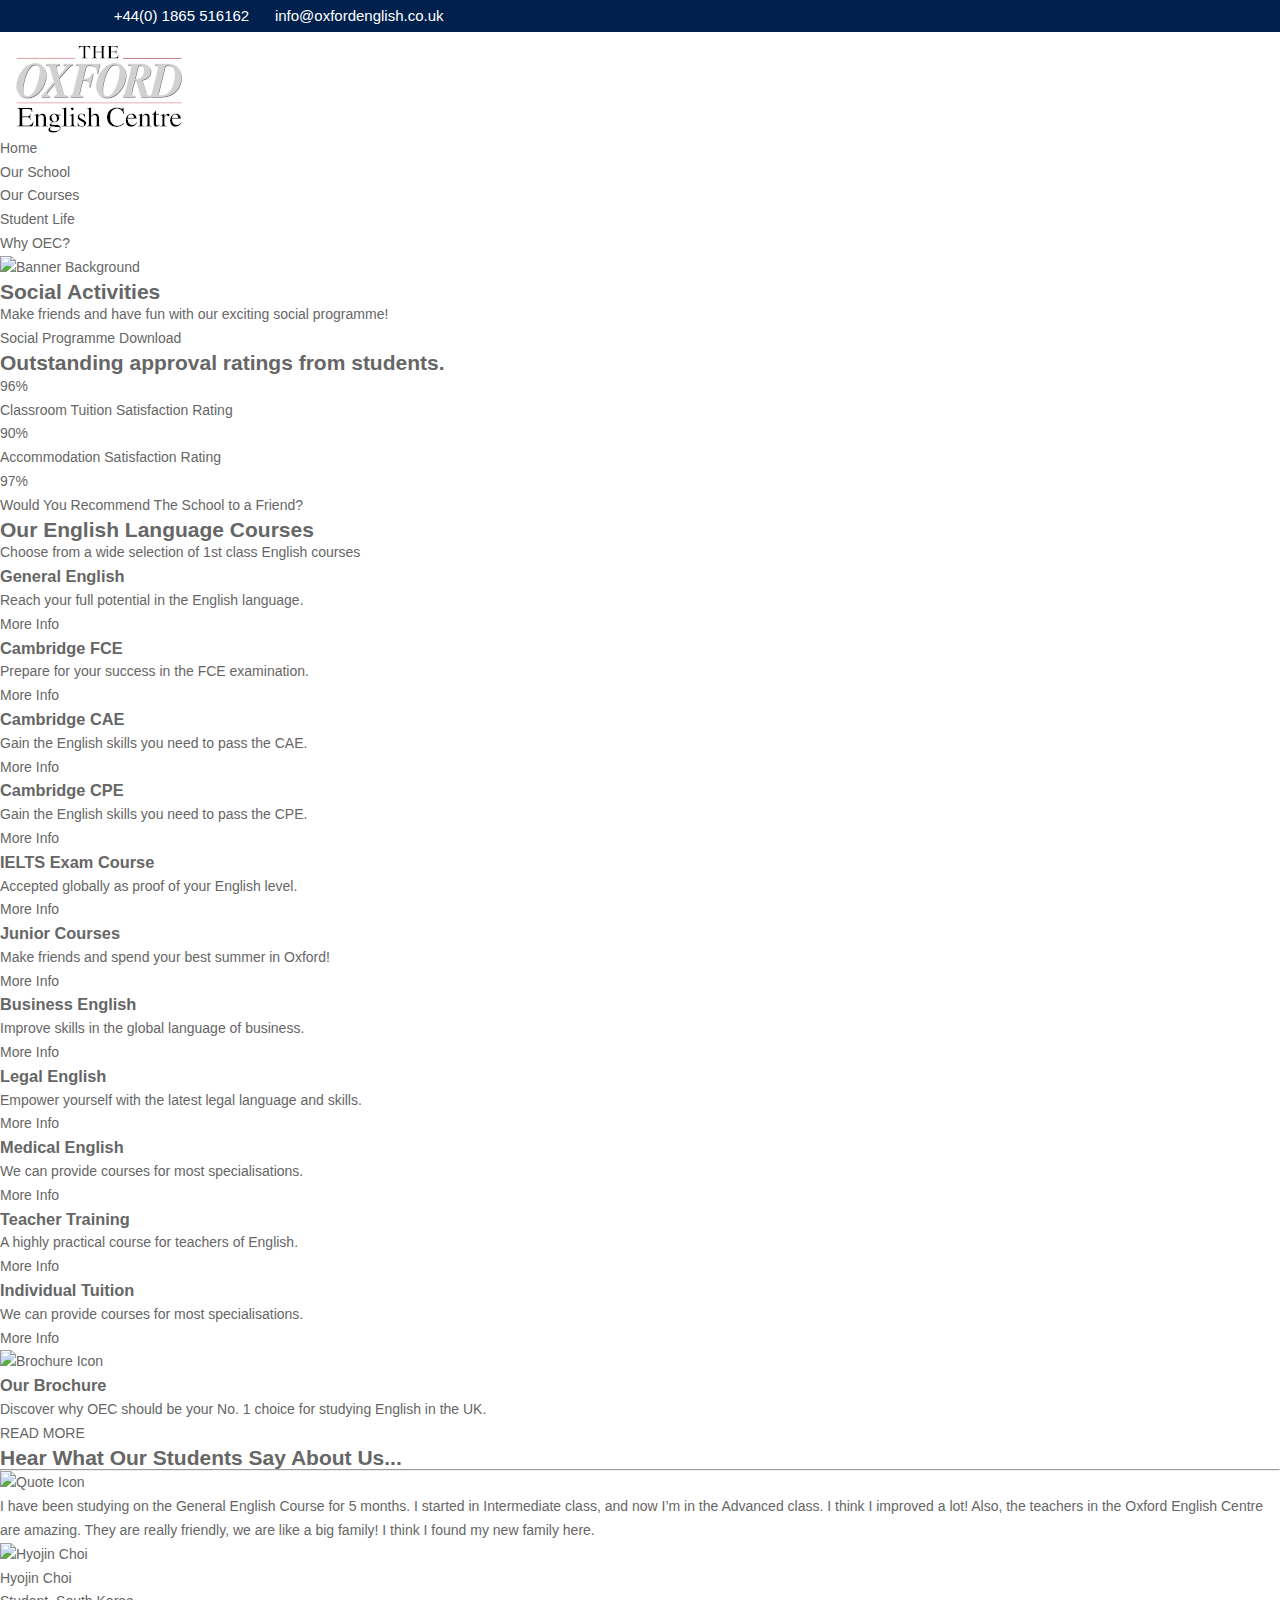
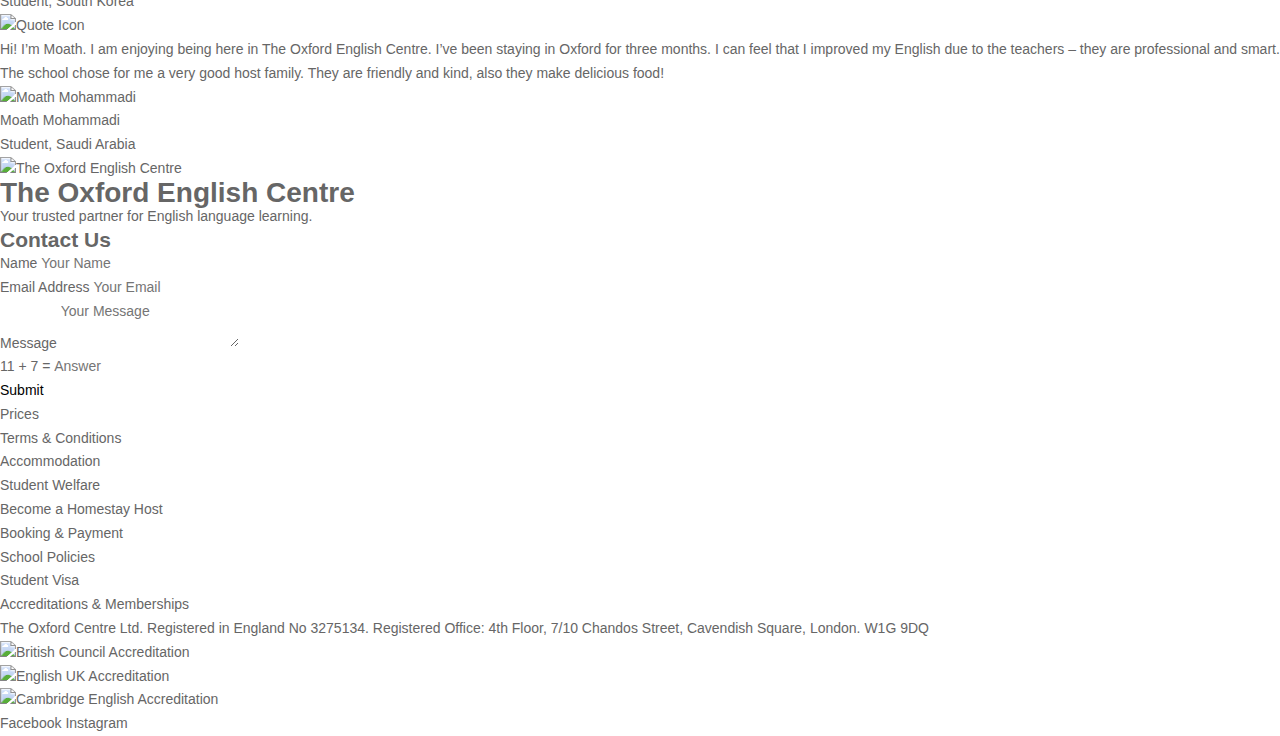
==== index.html @ 5d831d05 "first commit" ====
<!DOCTYPE html>
<html lang="en">

<head>
    <meta charset="UTF-8">
    <meta name="viewport" content="width=device-width, initial-scale=1.0">
    <title>Index</title>
    <link rel="stylesheet" href="./css/font/font.css">
    <link rel="stylesheet" href="./css/common.css">

</head>

<body>
    <header class="header">
        <!-- Top bar -->
        <div class="header__top-bar">
            <div class="wrp">
                <div class="header__contact">
                    <a class="header__contact-phone"><span>+44(0) 1865 516162</span></a>
                    <a class="header__contact-email"><span>info@oxfordenglish.co.uk</span></a>
                </div>
                <div class="header__social">
                    <a href="#" class="header__social-link header__social-link--facebook"></a>
                    <a href="#" class="header__social-link header__social-link--instagram"></a>
                </div>
            </div>
        </div>

        <!-- Logo -->
        <div class="header__logo">
            <a href="#" class="header__logo-link">
                <img src="./asset/logo.png" alt="The Oxford English Centre" class="header__logo-image">
            </a>
        </div>

        <!-- Navigation -->
        <nav class="header__nav">
            <ul class="header__nav-list">
                <li class="header__nav-item"><a href="#" class="header__nav-link">Home</a></li>
                <li class="header__nav-item header__nav-item--dropdown">
                    <a href="#" class="header__nav-link">Our School</a>
                </li>
                <li class="header__nav-item header__nav-item--dropdown">
                    <a href="#" class="header__nav-link">Our Courses</a>
                </li>
                <li class="header__nav-item header__nav-item--dropdown">
                    <a href="#" class="header__nav-link header__nav-link--highlight">Student Life</a>
                </li>
                <li class="header__nav-item header__nav-item--dropdown">
                    <a href="#" class="header__nav-link">Why OEC?</a>
                </li>
                <li class="header__nav-item">
                    <a href="#" class="header__nav-link header__nav-link--search">
                        <span class="header__nav-icon-search"></span>
                    </a>
                </li>
            </ul>
        </nav>
    </header>
    <!--Banner-->
    <section class="banner">
        <!-- Hình nền -->
        <div class="banner__background">
            <img src="background-image.jpg" alt="Banner Background" class="banner__image">
        </div>

        <!-- Nội dung chính -->
        <div class="banner__content">
            <h2 class="banner__title">Social Activities</h2>
            <p class="banner__description">
                Make friends and have fun with our exciting social programme!
            </p>
        </div>

        <!-- Menu bên phải -->
        <div class="banner__menu">
            <a href="#" class="banner__menu-item">Social Programme</a>
            <a href="#" class="banner__menu-item">Download</a>
        </div>
    </section>
    <!--HomePage Rating-->
    <section class="homepage-ratings">
        <!-- Tiêu đề chính -->
        <h2 class="homepage-ratings__title">Outstanding approval ratings from students.</h2>

        <!-- Danh sách các vòng tròn đánh giá -->
        <div class="homepage-ratings__list">
            <!-- Mục đánh giá đầu tiên -->
            <div class="homepage-ratings__item">
                <div class="homepage-ratings__circle homepage-ratings__circle--blue">
                    <span class="homepage-ratings__percentage">96%</span>
                </div>
                <p class="homepage-ratings__label">Classroom Tuition Satisfaction Rating</p>
            </div>

            <!-- Mục đánh giá thứ hai -->
            <div class="homepage-ratings__item">
                <div class="homepage-ratings__circle homepage-ratings__circle--green">
                    <span class="homepage-ratings__percentage">90%</span>
                </div>
                <p class="homepage-ratings__label">Accommodation Satisfaction Rating</p>
            </div>

            <!-- Mục đánh giá thứ ba -->
            <div class="homepage-ratings__item">
                <div class="homepage-ratings__circle homepage-ratings__circle--yellow">
                    <span class="homepage-ratings__percentage">97%</span>
                </div>
                <p class="homepage-ratings__label">Would You Recommend The School to a Friend?</p>
            </div>
        </div>
    </section>
    <!--HomePage course-->
    <section class="homepage-courses">
        <h2 class="homepage-courses__title">Our English Language Courses</h2>
        <p class="homepage-courses__subtitle">
            Choose from a wide selection of 1st class English courses
        </p>

        <div class="homepage-courses__container">
            <!-- Course Item 1 -->
            <div class="homepage-courses__item">
                <h3 class="homepage-courses__item-title">General English</h3>
                <p class="homepage-courses__item-description">
                    Reach your full potential in the English language.
                </p>
                <a href="#" class="homepage-courses__item-button">More Info</a>
            </div>

            <!-- Course Item 2 -->
            <div class="homepage-courses__item">
                <h3 class="homepage-courses__item-title">Cambridge FCE</h3>
                <p class="homepage-courses__item-description">
                    Prepare for your success in the FCE examination.
                </p>
                <a href="#" class="homepage-courses__item-button">More Info</a>
            </div>

            <!-- Course Item 3 -->
            <div class="homepage-courses__item">
                <h3 class="homepage-courses__item-title">Cambridge CAE</h3>
                <p class="homepage-courses__item-description">
                    Gain the English skills you need to pass the CAE.
                </p>
                <a href="#" class="homepage-courses__item-button">More Info</a>
            </div>

            <!-- Course Item 4 -->
            <div class="homepage-courses__item">
                <h3 class="homepage-courses__item-title">Cambridge CPE</h3>
                <p class="homepage-courses__item-description">
                    Gain the English skills you need to pass the CPE.
                </p>
                <a href="#" class="homepage-courses__item-button">More Info</a>
            </div>

            <!-- Course Item 5 -->
            <div class="homepage-courses__item">
                <h3 class="homepage-courses__item-title">IELTS Exam Course</h3>
                <p class="homepage-courses__item-description">
                    Accepted globally as proof of your English level.
                </p>
                <a href="#" class="homepage-courses__item-button">More Info</a>
            </div>

            <!-- Course Item 6 -->
            <div class="homepage-courses__item">
                <h3 class="homepage-courses__item-title">Junior Courses</h3>
                <p class="homepage-courses__item-description">
                    Make friends and spend your best summer in Oxford!
                </p>
                <a href="#" class="homepage-courses__item-button">More Info</a>
            </div>

            <!-- Course Item 7 -->
            <div class="homepage-courses__item">
                <h3 class="homepage-courses__item-title">Business English</h3>
                <p class="homepage-courses__item-description">
                    Improve skills in the global language of business.
                </p>
                <a href="#" class="homepage-courses__item-button">More Info</a>
            </div>

            <!-- Course Item 8 -->
            <div class="homepage-courses__item">
                <h3 class="homepage-courses__item-title">Legal English</h3>
                <p class="homepage-courses__item-description">
                    Empower yourself with the latest legal language and skills.
                </p>
                <a href="#" class="homepage-courses__item-button">More Info</a>
            </div>

            <!-- Course Item 9 -->
            <div class="homepage-courses__item">
                <h3 class="homepage-courses__item-title">Medical English</h3>
                <p class="homepage-courses__item-description">
                    We can provide courses for most specialisations.
                </p>
                <a href="#" class="homepage-courses__item-button">More Info</a>
            </div>

            <!-- Course Item 10 -->
            <div class="homepage-courses__item">
                <h3 class="homepage-courses__item-title">Teacher Training</h3>
                <p class="homepage-courses__item-description">
                    A highly practical course for teachers of English.
                </p>
                <a href="#" class="homepage-courses__item-button">More Info</a>
            </div>

            <!-- Course Item 11 -->
            <div class="homepage-courses__item">
                <h3 class="homepage-courses__item-title">Individual Tuition</h3>
                <p class="homepage-courses__item-description">
                    We can provide courses for most specialisations.
                </p>
                <a href="#" class="homepage-courses__item-button">More Info</a>
            </div>
        </div>
        <!-- Phần Brochure bên dưới -->
        <div class="homepage-courses__brochure">
            <div class="homepage-courses__brochure-icon">
                <img src="brochure-icon.png" alt="Brochure Icon" class="homepage-courses__brochure-image">
            </div>
            <h3 class="homepage-courses__brochure-title">Our Brochure</h3>
            <p class="homepage-courses__brochure-description">
                Discover why OEC should be your No. 1 choice for studying English in the UK.
            </p>
            <a href="#" class="homepage-courses__brochure-button">READ MORE</a>
        </div>
    </section>
    <!--Testimonials-->
    <section class="homepage-testimonials">
        <h2 class="homepage-testimonials__title">Hear What Our Students Say About Us...</h2>
        <hr class="homepage-testimonials__divider">

        <div class="homepage-testimonials__container">
            <!-- Testimonial 1 -->
            <div class="homepage-testimonials__item">
                <div class="homepage-testimonials__icon">
                    <img src="quote-icon.png" alt="Quote Icon" class="homepage-testimonials__quote">
                </div>
                <p class="homepage-testimonials__text">
                    I have been studying on the General English Course for 5 months. I started in Intermediate class, and now I’m in the Advanced class. I think I improved a lot! Also, the teachers in the Oxford English Centre are amazing. They are really friendly, we are
                    like a big family! I think I found my new family here.
                </p>
                <div class="homepage-testimonials__author">
                    <img src="student1.jpg" alt="Hyojin Choi" class="homepage-testimonials__author-image">
                    <div class="homepage-testimonials__author-info">
                        <p class="homepage-testimonials__author-name">Hyojin Choi</p>
                        <p class="homepage-testimonials__author-detail">Student, South Korea</p>
                    </div>
                </div>
            </div>

            <!-- Testimonial 2 -->
            <div class="homepage-testimonials__item">
                <div class="homepage-testimonials__icon">
                    <img src="quote-icon.png" alt="Quote Icon" class="homepage-testimonials__quote">
                </div>
                <p class="homepage-testimonials__text">
                    Hi! I’m Moath. I am enjoying being here in The Oxford English Centre. I’ve been staying in Oxford for three months. I can feel that I improved my English due to the teachers – they are professional and smart. The school chose for me a very good host family.
                    They are friendly and kind, also they make delicious food!
                </p>
                <div class="homepage-testimonials__author">
                    <img src="student2.jpg" alt="Moath Mohammadi" class="homepage-testimonials__author-image">
                    <div class="homepage-testimonials__author-info">
                        <p class="homepage-testimonials__author-name">Moath Mohammadi</p>
                        <p class="homepage-testimonials__author-detail">Student, Saudi Arabia</p>
                    </div>
                </div>
            </div>
        </div>
    </section>
    <!--Introduction-->
    <section class="homepage-introduction">
        <div class="homepage-introduction__image">
            <img src="oxford-centre.jpg" alt="The Oxford English Centre" class="homepage-introduction__image-src">
        </div>
        <div class="homepage-introduction__content">
            <h1 class="homepage-introduction__title">The Oxford English Centre</h1>
            <p class="homepage-introduction__subtitle">Your trusted partner for English language learning.</p>
        </div>
    </section>
    <!--Contact US-->
    <section class="contact-form">
        <h2 class="contact-form__title">Contact Us</h2>
        <form action="#" method="POST" class="contact-form__form">
            <div class="contact-form__group">
                <label for="name" class="contact-form__label">Name</label>
                <input type="text" id="name" name="name" class="contact-form__input" placeholder="Your Name" required>
            </div>
            <div class="contact-form__group">
                <label for="email" class="contact-form__label">Email Address</label>
                <input type="email" id="email" name="email" class="contact-form__input" placeholder="Your Email" required>
            </div>
            <div class="contact-form__group">
                <label for="message" class="contact-form__label">Message</label>
                <textarea id="message" name="message" class="contact-form__textarea" placeholder="Your Message" required></textarea>
            </div>
            <div class="contact-form__group contact-form__group--captcha">
                <label for="captcha" class="contact-form__label">11 + 7 =</label>
                <input type="text" id="captcha" name="captcha" class="contact-form__input" placeholder="Answer" required>
            </div>
            <button type="submit" class="contact-form__button">Submit</button>
        </form>
    </section>
    <!--Footer-->
    <footer class="footer">
        <!-- Phần liên kết -->
        <div class="footer__links">
            <ul class="footer__links-list">
                <li class="footer__links-item"><a href="#" class="footer__links-link">Prices</a></li>
                <li class="footer__links-item"><a href="#" class="footer__links-link">Terms & Conditions</a></li>
                <li class="footer__links-item"><a href="#" class="footer__links-link">Accommodation</a></li>
                <li class="footer__links-item"><a href="#" class="footer__links-link">Student Welfare</a></li>
                <li class="footer__links-item"><a href="#" class="footer__links-link">Become a Homestay Host</a></li>
                <li class="footer__links-item"><a href="#" class="footer__links-link">Booking & Payment</a></li>
                <li class="footer__links-item"><a href="#" class="footer__links-link">School Policies</a></li>
                <li class="footer__links-item"><a href="#" class="footer__links-link">Student Visa</a></li>
                <li class="footer__links-item"><a href="#" class="footer__links-link">Accreditations & Memberships</a></li>
            </ul>
        </div>

        <!-- Phần thông tin -->
        <div class="footer__info">
            <p class="footer__info-text">
                The Oxford Centre Ltd. Registered in England No 3275134. Registered Office: 4th Floor, 7/10 Chandos Street, Cavendish Square, London. W1G 9DQ
            </p>
        </div>

        <!-- Phần chứng nhận -->
        <div class="footer__certifications">
            <img src="british-council-logo.png" alt="British Council Accreditation" class="footer__certifications-logo">
            <img src="english-uk-logo.png" alt="English UK Accreditation" class="footer__certifications-logo">
            <img src="cambridge-logo.png" alt="Cambridge English Accreditation" class="footer__certifications-logo">
        </div>

        <!-- Phần mạng xã hội -->
        <div class="footer__social">
            <a href="#" class="footer__social-link footer__social-link--facebook">Facebook</a>
            <a href="#" class="footer__social-link footer__social-link--instagram">Instagram</a>
        </div>
    </footer>

</body>

</html>
---- css/font/font.css ----
@font-face {
  font-family: 'OpenSans';
  src: url('/Css/Font/OpenSans-Regular.woff2') format('woff2'),
       url('/Css/Font/OpenSans-Regular.woff') format('woff');
  font-weight: 400; /* Regular */
  font-style: normal;
  font-display: swap;
}

@font-face {
  font-family: 'OpenSans';
  src: url('/Css/Font/OpenSans-Medium.woff2') format('woff2'),
       url('/Css/Font/OpenSans-Medium.woff') format('woff');
  font-weight: 500; /* Medium */
  font-style: normal;
  font-display: swap;
}


@font-face {
  font-family: 'OpenSans';
  src: url('/Css/Font/OpenSans-SemiBold.woff2') format('woff2'),
       url('/Css/Font/OpenSans-SemiBold.woff') format('woff');
  font-weight: 600; /* SemiBold */
  font-style: normal;
  font-display: swap;
}

@font-face {
  font-family: 'OpenSans';
  src: url('/Css/Font/OpenSans-Bold.woff2') format('woff2'),
   url('/Css/Font/OpenSans-Bold.woff') format('woff');
  font-weight: 700;
  font-style: normal;
  font-display: swap;
}


@font-face {
  font-family: 'ETmodules';
  src: url('/Css/Font/modules.woff2') format('woff2'),
   url('/Css/Font/modules.woff') format('woff');
  font-weight: 400;
  font-style: normal;
  font-display: swap;
}
---- css/common.css ----
/* Reset CSS */
*,
*::before,
*::after {
  margin: 0;
  padding: 0;
  box-sizing: border-box;
}

/* Reset cho danh sách và các phần tử HTML thường gặp */
ul, ol {
  list-style: none;
}

img, video {
  max-width: 100%;
  height: auto;
  display: block;
}

a {
  text-decoration: none;
  color: inherit;
}

button, input, textarea {
  font: inherit;
  border: none;
  background: none;
  outline: none;
}

table {
  border-collapse: collapse;
  border-spacing: 0;
}

html {
  scroll-behavior: smooth; /* Cuộn mượt */
  -webkit-text-size-adjust: 100%; /* Ngăn iOS thay đổi kích thước font */
}

/* Thiết lập font mặc định */
body {
  font-family: 'OpenSans', Arial, sans-serif; /* Font mặc định */
  font-size: 14px;
  color: #666;
  background-color: #fff;
  line-height: 1.7em;
  font-weight: 500;
}

.wrp {
  max-width: 1080px;
  width: 100%;
  margin: 0 auto
}

/*  HEADER  */
.header__top-bar {
  background: #00214d;
  padding: 4px 0;
}

.header__top-bar .wrp{
  display: flex;
  align-items: center;
  gap: 10px;
}

.header__contact, .header__social {
  display: flex;
  gap: 10px;
  align-items: center;
}
.header__top-bar a{
  font-size: 15px; color: #fff;
  
}
.header__contact-phone span:before,
.header__contact-email span::before,
.header__social-link:before {
  font-family: ETmodules !important;
  speak: none;
  font-style: normal;
  font-weight: 400;
  -webkit-font-feature-settings: normal;
  font-feature-settings: normal;
  font-variant: normal;
  text-transform: none;
  line-height: 1;
  -webkit-font-smoothing: antialiased;
  -moz-osx-font-smoothing: grayscale;
  text-shadow: 0 0;
}

.header__contact-phone span:before {
  content: "\e090";
  position: relative;
  top: 2px;
  margin-right: 2px;
}

.header__contact-email span::before {
  content: "\e076";
  margin-right: 4px;
}

.header__social-link--facebook:before {
  content: "\e093";
}
.header__social-link--instagram:before {
  content: "\e09a";
}
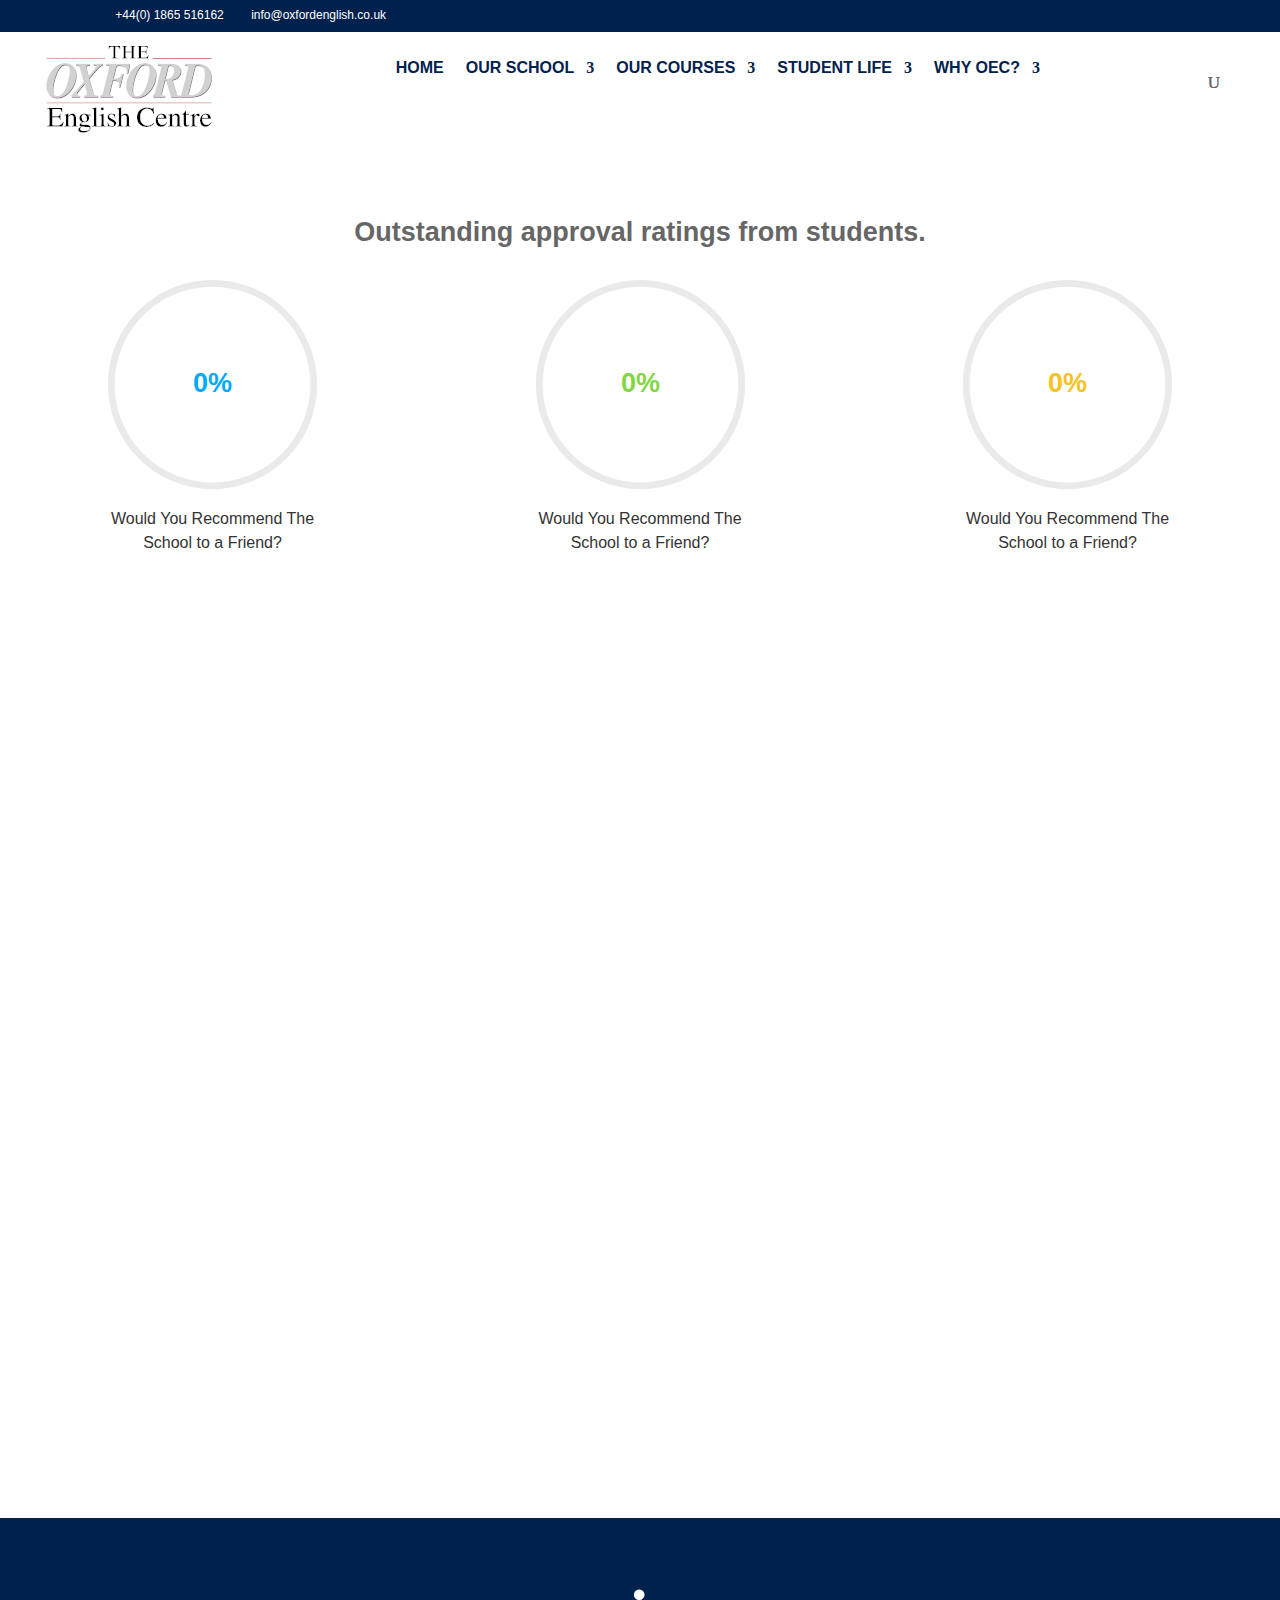
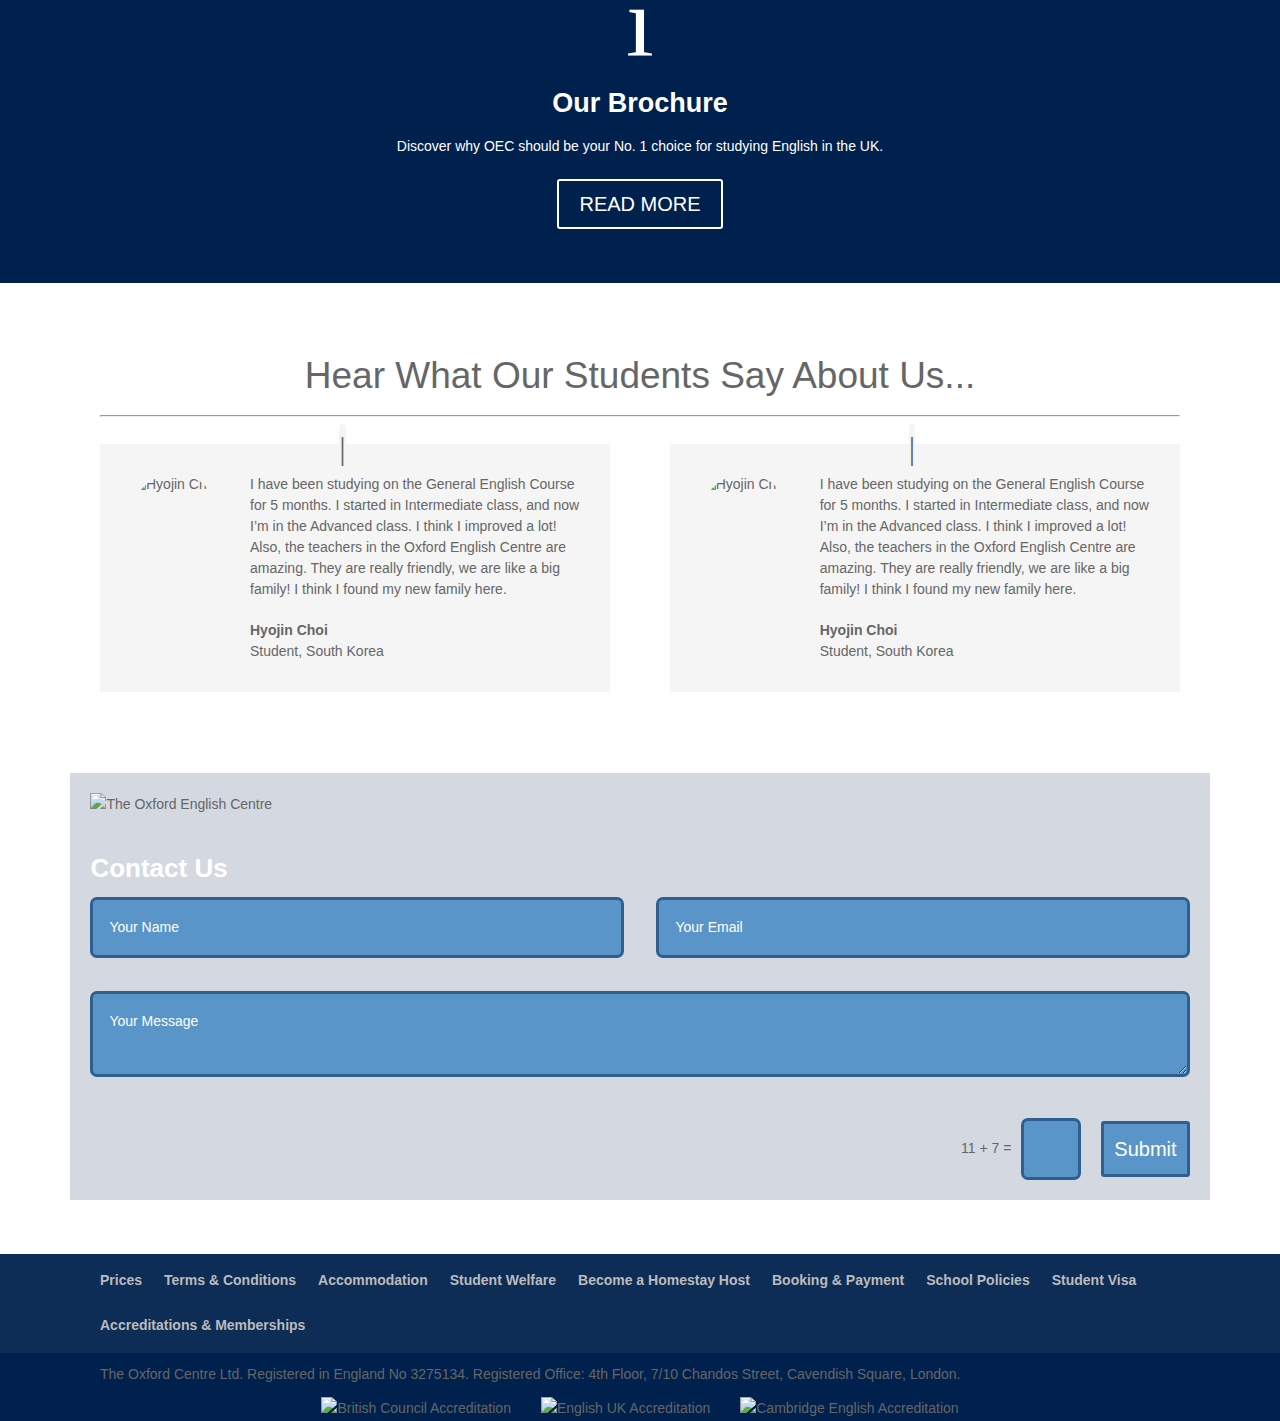
==== commit 0e412d13: "Update: -còn response các trang khác (trừ trang home), - kiểm tra các hiệu ứng button, hiệu ứng trên" ====
--- a/index.html
+++ b/index.html
@@ -1,348 +1,800 @@
 <!DOCTYPE html>
 <html lang="en">
 
-<head>
-    <meta charset="UTF-8">
-    <meta name="viewport" content="width=device-width, initial-scale=1.0">
-    <title>Index</title>
-    <link rel="stylesheet" href="./css/font/font.css">
-    <link rel="stylesheet" href="./css/common.css">
-
-</head>
-
-<body>
-    <header class="header">
-        <!-- Top bar -->
-        <div class="header__top-bar">
+    <head>
+        <meta charset="UTF-8">
+        <meta name="viewport" content="width=device-width, initial-scale=1.0">
+        <title>Index</title>
+        <link rel="stylesheet" href="./css/font/font.css">
+        <link rel="stylesheet" href="./css/common.css">
+        <link rel="stylesheet" href="./css/home.css">
+        <link rel="stylesheet" href="./js/Owl-Carousel/owl.Carousel.min.css">
+    </head>
+
+    <body>
+        <header class="header">
+            <!-- Top bar -->
+            <div class="header__top-bar">
+                <div class="wrp">
+                    <div class="header__contact">
+                        <a class="header__contact-phone">
+                            <span></span>
+                            <span>
+                                +44(0) 1865 516162
+                            </span>
+                        </a>
+                        <a class="header__contact-email">
+                            <span></span>
+                            <span>info@oxfordenglish.co.uk</span>
+                        </a>
+                    </div>
+                    <div class="header__social">
+                        <a href="#"
+                            class="header__social-link header__social-link--facebook"></a>
+                        <a href="#"
+                            class="header__social-link header__social-link--instagram"></a>
+                    </div>
+                </div>
+            </div>
+            <div class="header_bottom-bar">
+                <!-- Logo -->
+                <div class="header__logo">
+                    <a href="#" class="header__logo-link">
+                        <img src="./asset/logo.png"
+                            alt="The Oxford English Centre"
+                            class="header__logo-image">
+                    </a>
+                </div>
+
+                <!-- Navigation -->
+                <nav class="header__nav">
+                    <ul class="header__nav-list">
+                        <li class="header__nav-item">
+                            <a href="#" class="header__nav-link">
+                                Home
+                            </a>
+                        </li>
+                        <li class="header__nav-item header__nav-item--dropdown">
+                            <a href="#" class="header__nav-link">
+                                Our School
+                                <span></span>
+                            </a>
+                            <ul class="header__nav-sublist">
+                                <li class="header__nav-subitem">
+                                    <a href="#" class="header__nav-sublink">
+                                        Home
+                                    </a>
+                                </li>
+                                <li class="header__nav-subitem">
+                                    <a href="#" class="header__nav-sublink">
+                                        Home
+                                    </a>
+                                </li>
+                                <li class="header__nav-subitem">
+                                    <a href="#" class="header__nav-sublink">
+                                        Home
+                                    </a>
+                                </li>
+                                <li class="header__nav-subitem">
+                                    <a href="#" class="header__nav-sublink">
+                                        Home
+                                    </a>
+                                </li>
+                                <li class="header__nav-subitem">
+                                    <a href="#" class="header__nav-sublink">
+                                        Home
+                                    </a>
+                                </li>
+                            </ul>
+                        </li>
+                        <li
+                            class="header__nav-item header__nav-item--dropdown header__nav-item--full">
+                            <a href="#" class="header__nav-link">
+                                Our Courses
+                                <span></span>
+                            </a>
+                            <ul
+                                class="header__nav-sublist header__nav-sublist--full">
+                                <li class="header__nav-subitem">
+                                    <a href="#" class="header__nav-sublink">
+                                        Home
+                                    </a>
+                                </li>
+                                <li class="header__nav-subitem">
+                                    <a href="#" class="header__nav-sublink">
+                                        Home
+                                    </a>
+                                </li>
+                                <li class="header__nav-subitem">
+                                    <a href="#" class="header__nav-sublink">
+                                        Home
+                                    </a>
+                                </li>
+                                <li class="header__nav-subitem">
+                                    <a href="#" class="header__nav-sublink">
+                                        Home
+                                    </a>
+                                </li>
+                                <li class="header__nav-subitem">
+                                    <a href="#" class="header__nav-sublink">
+                                        Home
+                                    </a>
+                                </li>
+                            </ul>
+                        </li>
+                        <li class="header__nav-item header__nav-item--dropdown">
+                            <a href="#"
+                                class="header__nav-link header__nav-link--highlight">Student
+                                Life
+                                <span></span>
+                            </a>
+                            <ul class="header__nav-sublist">
+                                <li class="header__nav-subitem">
+                                    <a href="#" class="header__nav-sublink">
+                                        Home
+                                    </a>
+                                </li>
+                                <li class="header__nav-subitem">
+                                    <a href="#" class="header__nav-sublink">
+                                        Home
+                                    </a>
+                                </li>
+                                <li class="header__nav-subitem">
+                                    <a href="#" class="header__nav-sublink">
+                                        Home
+                                    </a>
+                                </li>
+                                <li class="header__nav-subitem">
+                                    <a href="#" class="header__nav-sublink">
+                                        Home
+                                    </a>
+                                </li>
+                                <li class="header__nav-subitem">
+                                    <a href="#" class="header__nav-sublink">
+                                        Home
+                                    </a>
+                                </li>
+                            </ul>
+                        </li>
+                        <li class="header__nav-item header__nav-item--dropdown">
+                            <a href="#" class="header__nav-link">
+                                Why OEC?
+                                <span></span>
+                            </a>
+                            <ul class="header__nav-sublist">
+                                <li class="header__nav-subitem">
+                                    <a href="#" class="header__nav-sublink">
+                                        Home
+                                    </a>
+                                </li>
+                                <li class="header__nav-subitem">
+                                    <a href="#" class="header__nav-sublink">
+                                        Home
+                                    </a>
+                                </li>
+                                <li class="header__nav-subitem">
+                                    <a href="#" class="header__nav-sublink">
+                                        Home
+                                    </a>
+                                </li>
+                                <li class="header__nav-subitem">
+                                    <a href="#" class="header__nav-sublink">
+                                        Home
+                                    </a>
+                                </li>
+                                <li class="header__nav-subitem">
+                                    <a href="#" class="header__nav-sublink">
+                                        Home
+                                    </a>
+                                </li>
+                            </ul>
+                        </li>
+
+                    </ul>
+                </nav>
+                <div class="header__nav-toggle">
+                    <div class="header__nav-search">
+                        <a href="#"
+                            class="header__nav-link--search">
+                            <span class="header__nav-icon-search"></span>
+                        </a>
+                    </div>
+                    <div class="header__nav-toggle--mobile"></div>
+                </div>
+            </div>
+        </header>
+        <!--Banner-->
+        <section class="banner">
+            <!-- Hình nền -->
+            <div class="owl-carousel banner__background-group">
+                <div class="banner__background">
+                    <img src="./asset/HOME-4-Pylon.jpg" alt="Banner Background"
+                        class="banner__image">
+                    <div class="banner__content">
+                        <h2 class="banner__title">Social Activities</h2>
+                        <p class="banner__description">
+                            Make friends and have fun with our exciting social
+                            programme!
+                        </p>
+                    </div>
+                </div>
+                <div class="banner__background">
+                    <img src="./asset/HOME-8.jpg" alt="Banner Background"
+                        class="banner__image">
+                    <div class="banner__content">
+                        <h2 class="banner__title">Social Activities</h2>
+                        <p class="banner__description">
+                            Make friends and have fun with our exciting social
+                            programme!
+                        </p>
+                    </div>
+                </div>
+                <div class="banner__background">
+                    <img src="./asset/School-hi-Cloudless-NOLOGOFULL.jpg"
+                        alt="Banner Background" class="banner__image">
+                    <div class="banner__content">
+                        <h2 class="banner__title">Social Activities</h2>
+                        <p class="banner__description">
+                            Make friends and have fun with our exciting social
+                            programme!
+                        </p>
+                    </div>
+                </div>
+                <div class="banner__background">
+                    <img src="./asset/HOME-4-Pylon.jpg" alt="Banner Background"
+                        class="banner__image">
+                    <div class="banner__content">
+                        <h2 class="banner__title">Social Activities</h2>
+                        <p class="banner__description">
+                            Make friends and have fun with our exciting social
+                            programme!
+                        </p>
+                    </div>
+                </div>
+            </div>
+            <!-- Nội dung chính -->
+            <div class="banner__content">
+                <h2 class="banner__title">Social Activities</h2>
+                <p class="banner__description">
+                    Make friends and have fun with our exciting social
+                    programme!
+                </p>
+            </div>
+        </section>
+        <!--HomePage Rating-->
+        <section class="homepage-ratings">
             <div class="wrp">
-                <div class="header__contact">
-                    <a class="header__contact-phone"><span>+44(0) 1865 516162</span></a>
-                    <a class="header__contact-email"><span>info@oxfordenglish.co.uk</span></a>
-                </div>
-                <div class="header__social">
-                    <a href="#" class="header__social-link header__social-link--facebook"></a>
-                    <a href="#" class="header__social-link header__social-link--instagram"></a>
-                </div>
-            </div>
-        </div>
-
-        <!-- Logo -->
-        <div class="header__logo">
-            <a href="#" class="header__logo-link">
-                <img src="./asset/logo.png" alt="The Oxford English Centre" class="header__logo-image">
-            </a>
-        </div>
-
-        <!-- Navigation -->
-        <nav class="header__nav">
-            <ul class="header__nav-list">
-                <li class="header__nav-item"><a href="#" class="header__nav-link">Home</a></li>
-                <li class="header__nav-item header__nav-item--dropdown">
-                    <a href="#" class="header__nav-link">Our School</a>
-                </li>
-                <li class="header__nav-item header__nav-item--dropdown">
-                    <a href="#" class="header__nav-link">Our Courses</a>
-                </li>
-                <li class="header__nav-item header__nav-item--dropdown">
-                    <a href="#" class="header__nav-link header__nav-link--highlight">Student Life</a>
-                </li>
-                <li class="header__nav-item header__nav-item--dropdown">
-                    <a href="#" class="header__nav-link">Why OEC?</a>
-                </li>
-                <li class="header__nav-item">
-                    <a href="#" class="header__nav-link header__nav-link--search">
-                        <span class="header__nav-icon-search"></span>
-                    </a>
-                </li>
-            </ul>
-        </nav>
-    </header>
-    <!--Banner-->
-    <section class="banner">
-        <!-- Hình nền -->
-        <div class="banner__background">
-            <img src="background-image.jpg" alt="Banner Background" class="banner__image">
-        </div>
-
-        <!-- Nội dung chính -->
-        <div class="banner__content">
-            <h2 class="banner__title">Social Activities</h2>
-            <p class="banner__description">
-                Make friends and have fun with our exciting social programme!
-            </p>
-        </div>
-
-        <!-- Menu bên phải -->
-        <div class="banner__menu">
-            <a href="#" class="banner__menu-item">Social Programme</a>
-            <a href="#" class="banner__menu-item">Download</a>
-        </div>
-    </section>
-    <!--HomePage Rating-->
-    <section class="homepage-ratings">
-        <!-- Tiêu đề chính -->
-        <h2 class="homepage-ratings__title">Outstanding approval ratings from students.</h2>
-
-        <!-- Danh sách các vòng tròn đánh giá -->
-        <div class="homepage-ratings__list">
-            <!-- Mục đánh giá đầu tiên -->
-            <div class="homepage-ratings__item">
-                <div class="homepage-ratings__circle homepage-ratings__circle--blue">
-                    <span class="homepage-ratings__percentage">96%</span>
-                </div>
-                <p class="homepage-ratings__label">Classroom Tuition Satisfaction Rating</p>
-            </div>
-
-            <!-- Mục đánh giá thứ hai -->
-            <div class="homepage-ratings__item">
-                <div class="homepage-ratings__circle homepage-ratings__circle--green">
-                    <span class="homepage-ratings__percentage">90%</span>
-                </div>
-                <p class="homepage-ratings__label">Accommodation Satisfaction Rating</p>
-            </div>
-
-            <!-- Mục đánh giá thứ ba -->
-            <div class="homepage-ratings__item">
-                <div class="homepage-ratings__circle homepage-ratings__circle--yellow">
-                    <span class="homepage-ratings__percentage">97%</span>
-                </div>
-                <p class="homepage-ratings__label">Would You Recommend The School to a Friend?</p>
-            </div>
-        </div>
-    </section>
-    <!--HomePage course-->
-    <section class="homepage-courses">
-        <h2 class="homepage-courses__title">Our English Language Courses</h2>
-        <p class="homepage-courses__subtitle">
-            Choose from a wide selection of 1st class English courses
-        </p>
-
-        <div class="homepage-courses__container">
-            <!-- Course Item 1 -->
-            <div class="homepage-courses__item">
-                <h3 class="homepage-courses__item-title">General English</h3>
-                <p class="homepage-courses__item-description">
-                    Reach your full potential in the English language.
-                </p>
-                <a href="#" class="homepage-courses__item-button">More Info</a>
-            </div>
-
-            <!-- Course Item 2 -->
-            <div class="homepage-courses__item">
-                <h3 class="homepage-courses__item-title">Cambridge FCE</h3>
-                <p class="homepage-courses__item-description">
-                    Prepare for your success in the FCE examination.
-                </p>
-                <a href="#" class="homepage-courses__item-button">More Info</a>
-            </div>
-
-            <!-- Course Item 3 -->
-            <div class="homepage-courses__item">
-                <h3 class="homepage-courses__item-title">Cambridge CAE</h3>
-                <p class="homepage-courses__item-description">
-                    Gain the English skills you need to pass the CAE.
-                </p>
-                <a href="#" class="homepage-courses__item-button">More Info</a>
-            </div>
-
-            <!-- Course Item 4 -->
-            <div class="homepage-courses__item">
-                <h3 class="homepage-courses__item-title">Cambridge CPE</h3>
-                <p class="homepage-courses__item-description">
-                    Gain the English skills you need to pass the CPE.
-                </p>
-                <a href="#" class="homepage-courses__item-button">More Info</a>
-            </div>
-
-            <!-- Course Item 5 -->
-            <div class="homepage-courses__item">
-                <h3 class="homepage-courses__item-title">IELTS Exam Course</h3>
-                <p class="homepage-courses__item-description">
-                    Accepted globally as proof of your English level.
-                </p>
-                <a href="#" class="homepage-courses__item-button">More Info</a>
-            </div>
-
-            <!-- Course Item 6 -->
-            <div class="homepage-courses__item">
-                <h3 class="homepage-courses__item-title">Junior Courses</h3>
-                <p class="homepage-courses__item-description">
-                    Make friends and spend your best summer in Oxford!
-                </p>
-                <a href="#" class="homepage-courses__item-button">More Info</a>
-            </div>
-
-            <!-- Course Item 7 -->
-            <div class="homepage-courses__item">
-                <h3 class="homepage-courses__item-title">Business English</h3>
-                <p class="homepage-courses__item-description">
-                    Improve skills in the global language of business.
-                </p>
-                <a href="#" class="homepage-courses__item-button">More Info</a>
-            </div>
-
-            <!-- Course Item 8 -->
-            <div class="homepage-courses__item">
-                <h3 class="homepage-courses__item-title">Legal English</h3>
-                <p class="homepage-courses__item-description">
-                    Empower yourself with the latest legal language and skills.
-                </p>
-                <a href="#" class="homepage-courses__item-button">More Info</a>
-            </div>
-
-            <!-- Course Item 9 -->
-            <div class="homepage-courses__item">
-                <h3 class="homepage-courses__item-title">Medical English</h3>
-                <p class="homepage-courses__item-description">
-                    We can provide courses for most specialisations.
-                </p>
-                <a href="#" class="homepage-courses__item-button">More Info</a>
-            </div>
-
-            <!-- Course Item 10 -->
-            <div class="homepage-courses__item">
-                <h3 class="homepage-courses__item-title">Teacher Training</h3>
-                <p class="homepage-courses__item-description">
-                    A highly practical course for teachers of English.
-                </p>
-                <a href="#" class="homepage-courses__item-button">More Info</a>
-            </div>
-
-            <!-- Course Item 11 -->
-            <div class="homepage-courses__item">
-                <h3 class="homepage-courses__item-title">Individual Tuition</h3>
-                <p class="homepage-courses__item-description">
-                    We can provide courses for most specialisations.
-                </p>
-                <a href="#" class="homepage-courses__item-button">More Info</a>
-            </div>
-        </div>
-        <!-- Phần Brochure bên dưới -->
-        <div class="homepage-courses__brochure">
-            <div class="homepage-courses__brochure-icon">
-                <img src="brochure-icon.png" alt="Brochure Icon" class="homepage-courses__brochure-image">
-            </div>
-            <h3 class="homepage-courses__brochure-title">Our Brochure</h3>
-            <p class="homepage-courses__brochure-description">
-                Discover why OEC should be your No. 1 choice for studying English in the UK.
-            </p>
-            <a href="#" class="homepage-courses__brochure-button">READ MORE</a>
-        </div>
-    </section>
-    <!--Testimonials-->
-    <section class="homepage-testimonials">
-        <h2 class="homepage-testimonials__title">Hear What Our Students Say About Us...</h2>
-        <hr class="homepage-testimonials__divider">
-
-        <div class="homepage-testimonials__container">
-            <!-- Testimonial 1 -->
-            <div class="homepage-testimonials__item">
-                <div class="homepage-testimonials__icon">
-                    <img src="quote-icon.png" alt="Quote Icon" class="homepage-testimonials__quote">
-                </div>
-                <p class="homepage-testimonials__text">
-                    I have been studying on the General English Course for 5 months. I started in Intermediate class, and now I’m in the Advanced class. I think I improved a lot! Also, the teachers in the Oxford English Centre are amazing. They are really friendly, we are
-                    like a big family! I think I found my new family here.
-                </p>
-                <div class="homepage-testimonials__author">
-                    <img src="student1.jpg" alt="Hyojin Choi" class="homepage-testimonials__author-image">
-                    <div class="homepage-testimonials__author-info">
-                        <p class="homepage-testimonials__author-name">Hyojin Choi</p>
-                        <p class="homepage-testimonials__author-detail">Student, South Korea</p>
-                    </div>
-                </div>
-            </div>
-
-            <!-- Testimonial 2 -->
-            <div class="homepage-testimonials__item">
-                <div class="homepage-testimonials__icon">
-                    <img src="quote-icon.png" alt="Quote Icon" class="homepage-testimonials__quote">
-                </div>
-                <p class="homepage-testimonials__text">
-                    Hi! I’m Moath. I am enjoying being here in The Oxford English Centre. I’ve been staying in Oxford for three months. I can feel that I improved my English due to the teachers – they are professional and smart. The school chose for me a very good host family.
-                    They are friendly and kind, also they make delicious food!
-                </p>
-                <div class="homepage-testimonials__author">
-                    <img src="student2.jpg" alt="Moath Mohammadi" class="homepage-testimonials__author-image">
-                    <div class="homepage-testimonials__author-info">
-                        <p class="homepage-testimonials__author-name">Moath Mohammadi</p>
-                        <p class="homepage-testimonials__author-detail">Student, Saudi Arabia</p>
-                    </div>
-                </div>
-            </div>
-        </div>
-    </section>
-    <!--Introduction-->
-    <section class="homepage-introduction">
-        <div class="homepage-introduction__image">
-            <img src="oxford-centre.jpg" alt="The Oxford English Centre" class="homepage-introduction__image-src">
-        </div>
-        <div class="homepage-introduction__content">
-            <h1 class="homepage-introduction__title">The Oxford English Centre</h1>
-            <p class="homepage-introduction__subtitle">Your trusted partner for English language learning.</p>
-        </div>
-    </section>
-    <!--Contact US-->
-    <section class="contact-form">
-        <h2 class="contact-form__title">Contact Us</h2>
-        <form action="#" method="POST" class="contact-form__form">
-            <div class="contact-form__group">
-                <label for="name" class="contact-form__label">Name</label>
-                <input type="text" id="name" name="name" class="contact-form__input" placeholder="Your Name" required>
-            </div>
-            <div class="contact-form__group">
-                <label for="email" class="contact-form__label">Email Address</label>
-                <input type="email" id="email" name="email" class="contact-form__input" placeholder="Your Email" required>
-            </div>
-            <div class="contact-form__group">
-                <label for="message" class="contact-form__label">Message</label>
-                <textarea id="message" name="message" class="contact-form__textarea" placeholder="Your Message" required></textarea>
-            </div>
-            <div class="contact-form__group contact-form__group--captcha">
-                <label for="captcha" class="contact-form__label">11 + 7 =</label>
-                <input type="text" id="captcha" name="captcha" class="contact-form__input" placeholder="Answer" required>
-            </div>
-            <button type="submit" class="contact-form__button">Submit</button>
-        </form>
-    </section>
-    <!--Footer-->
-    <footer class="footer">
-        <!-- Phần liên kết -->
-        <div class="footer__links">
-            <ul class="footer__links-list">
-                <li class="footer__links-item"><a href="#" class="footer__links-link">Prices</a></li>
-                <li class="footer__links-item"><a href="#" class="footer__links-link">Terms & Conditions</a></li>
-                <li class="footer__links-item"><a href="#" class="footer__links-link">Accommodation</a></li>
-                <li class="footer__links-item"><a href="#" class="footer__links-link">Student Welfare</a></li>
-                <li class="footer__links-item"><a href="#" class="footer__links-link">Become a Homestay Host</a></li>
-                <li class="footer__links-item"><a href="#" class="footer__links-link">Booking & Payment</a></li>
-                <li class="footer__links-item"><a href="#" class="footer__links-link">School Policies</a></li>
-                <li class="footer__links-item"><a href="#" class="footer__links-link">Student Visa</a></li>
-                <li class="footer__links-item"><a href="#" class="footer__links-link">Accreditations & Memberships</a></li>
-            </ul>
-        </div>
-
-        <!-- Phần thông tin -->
-        <div class="footer__info">
-            <p class="footer__info-text">
-                The Oxford Centre Ltd. Registered in England No 3275134. Registered Office: 4th Floor, 7/10 Chandos Street, Cavendish Square, London. W1G 9DQ
-            </p>
-        </div>
-
-        <!-- Phần chứng nhận -->
-        <div class="footer__certifications">
-            <img src="british-council-logo.png" alt="British Council Accreditation" class="footer__certifications-logo">
-            <img src="english-uk-logo.png" alt="English UK Accreditation" class="footer__certifications-logo">
-            <img src="cambridge-logo.png" alt="Cambridge English Accreditation" class="footer__certifications-logo">
-        </div>
-
-        <!-- Phần mạng xã hội -->
-        <div class="footer__social">
-            <a href="#" class="footer__social-link footer__social-link--facebook">Facebook</a>
-            <a href="#" class="footer__social-link footer__social-link--instagram">Instagram</a>
-        </div>
-    </footer>
-
-</body>
+                <!-- Tiêu đề chính -->
+                <h2 class="homepage-ratings__title">Outstanding approval ratings
+                    from students.</h2>
+
+                <!-- Danh sách các vòng tròn đánh giá -->
+                <div class="homepage-ratings__list">
+                    <!-- Mục đánh giá đầu tiên -->
+                    <div class="homepage-ratings__item">
+                        <svg width="225" height="225" viewBox="0 0 100 100"
+                            data-percentage="97" data-radius="45">
+                            <!-- Vòng tròn nền (màu xám nhạt) -->
+                            <circle
+                                cx="50"
+                                cy="50"
+                                r="45"
+                                fill="none"
+                                stroke="#eaeaea"
+                                stroke-width="3" />
+
+                            <!-- Vòng tròn tiến trình (màu xanh) -->
+                            <circle
+                                class="progress-circle"
+                                cx="50"
+                                cy="50"
+                                r="45"
+                                fill="none"
+                                stroke="#00aaff"
+                                stroke-width="3"
+                                stroke-dasharray="282.743"
+                                stroke-dashoffset="282.743"
+                                transform="rotate(-90 50 50)"
+                                stroke-linecap="round" />
+
+                            <!-- Phần trăm ở giữa -->
+                            <text
+                                class="progress-text"
+                                x="50"
+                                y="50"
+                                fill="#00aaff"
+                                font-size="12"
+                                font-weight="bold"
+                                alignment-baseline="middle"
+                                text-anchor="middle">
+                                0%
+                            </text>
+                        </svg>
+                        <p class="homepage-ratings__label">Would You Recommend
+                            The School to a Friend?</p>
+                    </div>
+                    <!-- Mục đánh giá thứ hai -->
+                    <div class="homepage-ratings__item">
+                        <svg width="225" height="225" viewBox="0 0 100 100"
+                            data-percentage="80" data-radius="45">
+                            <!-- Vòng tròn nền (màu xám nhạt) -->
+                            <circle
+                                cx="50"
+                                cy="50"
+                                r="45"
+                                fill="none"
+                                stroke="#eaeaea"
+                                stroke-width="3" />
+
+                            <!-- Vòng tròn tiến trình (màu xanh) -->
+                            <circle
+                                class="progress-circle"
+                                cx="50"
+                                cy="50"
+                                r="45"
+                                fill="none"
+                                stroke="#81d742"
+                                stroke-width="3"
+                                stroke-dasharray="282.743"
+                                stroke-dashoffset="282.743"
+                                transform="rotate(-90 50 50)"
+                                stroke-linecap="round" />
+
+                            <!-- Phần trăm ở giữa -->
+                            <text
+                                class="progress-text"
+                                x="50"
+                                y="50"
+                                fill="#81d742"
+                                font-size="12"
+                                font-weight="bold"
+                                alignment-baseline="middle"
+                                text-anchor="middle">
+                                0%
+                            </text>
+                        </svg>
+                        <p class="homepage-ratings__label">Would You Recommend
+                            The School to a Friend?</p>
+                    </div>
+                    <!-- Mục đánh giá thứ ba -->
+                    <div class="homepage-ratings__item">
+                        <svg width="225" height="225" viewBox="0 0 100 100"
+                            data-percentage="60" data-radius="45">
+                            <!-- Vòng tròn nền (màu xám nhạt) -->
+                            <circle
+                                cx="50"
+                                cy="50"
+                                r="45"
+                                fill="none"
+                                stroke="#eaeaea"
+                                stroke-width="3" />
+
+                            <!-- Vòng tròn tiến trình (màu xanh) -->
+                            <circle
+                                class="progress-circle"
+                                cx="50"
+                                cy="50"
+                                r="45"
+                                fill="none"
+                                stroke="#f7c222"
+                                stroke-width="3"
+                                stroke-dasharray="282.743"
+                                stroke-dashoffset="282.743"
+                                transform="rotate(-90 50 50)"
+                                stroke-linecap="round" />
+
+                            <!-- Phần trăm ở giữa -->
+                            <text
+                                class="progress-text"
+                                x="50"
+                                y="50"
+                                fill="#f7c222"
+                                font-size="12"
+                                font-weight="bold"
+                                alignment-baseline="middle"
+                                text-anchor="middle">
+                                0%
+                            </text>
+                        </svg>
+                        <p class="homepage-ratings__label">Would You Recommend
+                            The School to a Friend?</p>
+                    </div>
+                </div>
+            </div>
+        </section>
+        <!--HomePage course-->
+        <section class="homepage-courses">
+
+            <div class="homepage-courses__top">
+                <div class="wrp">
+                    <div class="homepage-courses__text">
+                        <h2 class="homepage-courses__title">Our English Language
+                            Courses
+                        </h2>
+                        <p class="homepage-courses__subtitle">
+                            Choose from a wide selection of 1st class English
+                            courses
+                        </p>
+                    </div>
+                    <div class="homepage-courses__container">
+                        <!-- Course Item 1 -->
+                        <div class="homepage-courses__item">
+                            <h3 class="homepage-courses__item-title">General
+                                English
+                            </h3>
+                            <p class="homepage-courses__item-description">
+                                Reach your full potential in the English
+                                language.
+                            </p>
+                            <div class="homepage-courses__item-button-wrapper">
+                                <a href="#"
+                                    class="homepage-courses__item-button">More
+                                    Info</a>
+                            </div>
+                        </div>
+
+                        <!-- Course Item 2 -->
+                        <div class="homepage-courses__item">
+                            <h3 class="homepage-courses__item-title">General
+                                English
+                            </h3>
+                            <p class="homepage-courses__item-description">
+                                Reach your full potential in the English
+                                language.
+                            </p>
+                            <div class="homepage-courses__item-button-wrapper">
+                                <a href="#"
+                                    class="homepage-courses__item-button">More
+                                    Info</a>
+                            </div>
+                        </div>
+
+                        <!-- Course Item 3 -->
+                        <div class="homepage-courses__item">
+                            <h3 class="homepage-courses__item-title">General
+                                English
+                            </h3>
+                            <p class="homepage-courses__item-description">
+                                Reach your full potential in the English
+                                language.
+                            </p>
+                            <div class="homepage-courses__item-button-wrapper">
+                                <a href="#"
+                                    class="homepage-courses__item-button">More
+                                    Info</a>
+                            </div>
+                        </div>
+
+                        <!-- Course Item 4 -->
+                        <div class="homepage-courses__item">
+                            <h3 class="homepage-courses__item-title">General
+                                English
+                            </h3>
+                            <p class="homepage-courses__item-description">
+                                Reach your full potential in the English
+                                language.
+                            </p>
+                            <div class="homepage-courses__item-button-wrapper">
+                                <a href="#"
+                                    class="homepage-courses__item-button">More
+                                    Info</a>
+                            </div>
+                        </div>
+
+                        <!-- Course Item 5 -->
+                        <div class="homepage-courses__item">
+                            <h3 class="homepage-courses__item-title">General
+                                English
+                            </h3>
+                            <p class="homepage-courses__item-description">
+                                Reach your full potential in the English
+                                language.
+                            </p>
+                            <div class="homepage-courses__item-button-wrapper">
+                                <a href="#"
+                                    class="homepage-courses__item-button">More
+                                    Info</a>
+                            </div>
+                        </div>
+
+                        <!-- Course Item 6 -->
+                        <div class="homepage-courses__item">
+                            <h3 class="homepage-courses__item-title">General
+                                English
+                            </h3>
+                            <p class="homepage-courses__item-description">
+                                Reach your full potential in the English
+                                language.
+                            </p>
+                            <div class="homepage-courses__item-button-wrapper">
+                                <a href="#"
+                                    class="homepage-courses__item-button">More
+                                    Info</a>
+                            </div>
+                        </div>
+                        <!-- Course Item 7 -->
+                        <div class="homepage-courses__item">
+                            <h3 class="homepage-courses__item-title">General
+                                English
+                            </h3>
+                            <p class="homepage-courses__item-description">
+                                Reach your full potential in the English
+                                language.
+                            </p>
+                            <div class="homepage-courses__item-button-wrapper">
+                                <a href="#"
+                                    class="homepage-courses__item-button">More
+                                    Info</a>
+                            </div>
+                        </div>
+                        <!-- Course Item 8 -->
+                        <div class="homepage-courses__item">
+                            <h3 class="homepage-courses__item-title">General
+                                English
+                            </h3>
+                            <p class="homepage-courses__item-description">
+                                Reach your full potential in the English
+                                language.
+                            </p>
+                            <div class="homepage-courses__item-button-wrapper">
+                                <a href="#"
+                                    class="homepage-courses__item-button">More
+                                    Info</a>
+                            </div>
+                        </div>
+                        <!-- Course Item 9 -->
+                        <div class="homepage-courses__item">
+                            <h3 class="homepage-courses__item-title">General
+                                English
+                            </h3>
+                            <p class="homepage-courses__item-description">
+                                Reach your full potential in the English
+                                language.
+                            </p>
+                            <div class="homepage-courses__item-button-wrapper">
+                                <a href="#"
+                                    class="homepage-courses__item-button">More
+                                    Info</a>
+                            </div>
+                        </div>
+                        <!-- Course Item 10 -->
+                        <div class="homepage-courses__item">
+                            <h3 class="homepage-courses__item-title">General
+                                English
+                            </h3>
+                            <p class="homepage-courses__item-description">
+                                Reach your full potential in the English
+                                language.
+                            </p>
+                            <div class="homepage-courses__item-button-wrapper">
+                                <a href="#"
+                                    class="homepage-courses__item-button">More
+                                    Info</a>
+                            </div>
+                        </div>
+                        <!-- Course Item 11 -->
+                        <div class="homepage-courses__item">
+                            <h3 class="homepage-courses__item-title">General
+                                English
+                            </h3>
+                            <p class="homepage-courses__item-description">
+                                Reach your full potential in the English
+                                language.
+                            </p>
+                            <div class="homepage-courses__item-button-wrapper">
+                                <a href="#"
+                                    class="homepage-courses__item-button">More
+                                    Info</a>
+                            </div>
+                        </div>
+                    </div>
+                </div>
+            </div>
+            <!-- Phần Brochure bên dưới -->
+            <div class="homepage-courses__brochure">
+                <div class="wrp">
+                    <div class="homepage-courses__brochure-icon">
+                    </div>
+                    <h3 class="homepage-courses__brochure-title">Our
+                        Brochure</h3>
+                    <p class="homepage-courses__brochure-description">
+                        Discover why OEC should be your No. 1 choice for
+                        studying English in the UK.
+                    </p>
+                    <div class="homepage-courses__brochure-button-wrapper">
+                        <a href="#"
+                            class="homepage-courses__brochure-button">READ
+                            MORE</a>
+                    </div>
+                </div>
+            </div>
+
+        </section>
+        <!--Testimonials-->
+        <section class="homepage-testimonials">
+            <div class="wrp">
+                <h2 class="homepage-testimonials__title">Hear What Our Students
+                    Say About Us...</h2>
+                <hr class="homepage-testimonials__divider">
+
+                <div class="homepage-testimonials__container">
+                    <!-- Testimonial 1 -->
+                    <div class="homepage-testimonials__item">
+                        <div class="homepage-testimonials__icon"></div>
+                        <div class="homepage-testimonials__wrapper">
+                            <div class="homepage-testimonials__author-image">
+                                <img src="./asset/Moath.jpg" alt="Hyojin Choi">
+                            </div>
+                            <div class="homepage-testimonials__author">
+                                <p class="homepage-testimonials__text">
+                                    I have been studying on the General English
+                                    Course for 5 months. I started in
+                                    Intermediate class, and now I’m in the
+                                    Advanced class. I think I improved a lot!
+                                    Also, the teachers in the Oxford English
+                                    Centre are amazing. They are really
+                                    friendly, we are
+                                    like a big family! I think I found my new
+                                    family here.
+                                </p>
+                                <div class="homepage-testimonials__author-info">
+                                    <p
+                                        class="homepage-testimonials__author-name">Hyojin
+                                        Choi
+                                    </p>
+                                    <p
+                                        class="homepage-testimonials__author-detail">Student,
+                                        South Korea</p>
+                                </div>
+                            </div>
+                        </div>
+                    </div>
+
+                    <!-- Testimonial 2 -->
+                    <div class="homepage-testimonials__item">
+                        <div class="homepage-testimonials__icon"></div>
+                        <div class="homepage-testimonials__wrapper">
+                            <div class="homepage-testimonials__author-image">
+                                <img src="./asset/Moath.jpg" alt="Hyojin Choi">
+                            </div>
+                            <div class="homepage-testimonials__author">
+                                <p class="homepage-testimonials__text">
+                                    I have been studying on the General English
+                                    Course for 5 months. I started in
+                                    Intermediate class, and now I’m in the
+                                    Advanced class. I think I improved a lot!
+                                    Also, the teachers in the Oxford English
+                                    Centre are amazing. They are really
+                                    friendly, we are
+                                    like a big family! I think I found my new
+                                    family here.
+                                </p>
+                                <div class="homepage-testimonials__author-info">
+                                    <p
+                                        class="homepage-testimonials__author-name">Hyojin
+                                        Choi
+                                    </p>
+                                    <p
+                                        class="homepage-testimonials__author-detail">Student,
+                                        South Korea</p>
+                                </div>
+                            </div>
+                        </div>
+                    </div>
+                </div>
+            </div>
+        </section>
+        <!--Introduction-->
+        <section class="homepage-introduction">
+            <div class="homepage-introduction__image">
+                <img src="./asset/School-hi-Cloudless-Final-1.jpg"
+                    alt="The Oxford English Centre"
+                    class="homepage-introduction__image-src">
+            </div>
+        </section>
+        <!--Contact US-->
+        <section class="contact-form">
+            <h2 class="contact-form__title">Contact Us</h2>
+            <form action="#" method="POST" class="contact-form__form">
+                <div class="contact-form__group">
+                    <input type="text" id="name" name="name"
+                        class="contact-form__input" placeholder="Your Name"
+                        required>
+                </div>
+                <div class="contact-form__group">
+                    <input type="email" id="email" name="email"
+                        class="contact-form__input" placeholder="Your Email"
+                        required>
+                </div>
+                <div class="contact-form__group contact-form__full">
+                    <textarea id="message" name="message"
+                        class="contact-form__textarea"
+                        placeholder="Your Message" required></textarea>
+                </div>
+                <div class="contact-form__group--bottom">
+                    <div
+                        class="contact-form__group contact-form__group--captcha">
+                        <label for="captcha" class="contact-form__label">11 + 7
+                            =</label>
+                        <input type="text" id="captcha" name="captcha"
+                            class="contact-form__input" placeholder required>
+                    </div>
+                    <button type="submit"
+                        class="contact-form__button">Submit</button>
+                </div>
+            </form>
+        </section>
+        <!--Footer-->
+        <footer class="footer">
+
+            <!-- Phần liên kết -->
+            <div class="footer__links">
+                <div class="wrp">
+                    <ul class="footer__links-list">
+                        <li class="footer__links-item"><a href="#"
+                                class="footer__links-link">Prices</a></li>
+                        <li class="footer__links-item"><a href="#"
+                                class="footer__links-link">Terms &
+                                Conditions</a></li>
+                        <li class="footer__links-item"><a href="#"
+                                class="footer__links-link">Accommodation</a></li>
+                        <li class="footer__links-item"><a href="#"
+                                class="footer__links-link">Student
+                                Welfare</a></li>
+                        <li class="footer__links-item"><a href="#"
+                                class="footer__links-link">Become a Homestay
+                                Host</a></li>
+                        <li class="footer__links-item"><a href="#"
+                                class="footer__links-link">Booking &
+                                Payment</a></li>
+                        <li class="footer__links-item"><a href="#"
+                                class="footer__links-link">School
+                                Policies</a></li>
+                        <li class="footer__links-item"><a href="#"
+                                class="footer__links-link">Student Visa</a></li>
+                        <li class="footer__links-item"><a href="#"
+                                class="footer__links-link">Accreditations &
+                                Memberships</a></li>
+                    </ul>
+                </div>
+            </div>
+            <div class="footer__bottom">
+                <div class="wrp">
+                    <div class="footer__details">
+                        <!-- Phần thông tin -->
+                        <p class="footer__info-text">
+                            The Oxford Centre Ltd. Registered in England No
+                            3275134. Registered Office: 4th Floor, 7/10 Chandos
+                            Street, Cavendish Square, London.
+                        </p>
+                        <!-- Phần mạng xã hội -->
+                        <div class="footer__social">
+                            <a href="#"
+                                class="footer__social-link footer__social-link--facebook"></a>
+                            <a href="#"
+                                class="footer__social-link footer__social-link--instagram"></a>
+                        </div>
+                    </div>
+                    <!-- Phần chứng nhận -->
+                    <div class="footer__certifications">
+                        <img src="british-council-logo.png"
+                            alt="British Council Accreditation"
+                            class="footer__certifications-logo">
+                        <img src="english-uk-logo.png"
+                            alt="English UK Accreditation"
+                            class="footer__certifications-logo">
+                        <img src="cambridge-logo.png"
+                            alt="Cambridge English Accreditation"
+                            class="footer__certifications-logo">
+                    </div>
+                </div>
+            </div>
+        </footer>
+
+    </body>
+    <script src="./js/jquery-3.7.1.min.js"></script>
+    <script src="./js/Owl-Carousel/owl.carousel.min.js"></script>
+    <script src="./js/common.js"></script>
+    <script src="./js/home.js"></script>
 
 </html>--- a/css/common.css
+++ b/css/common.css
@@ -8,11 +8,13 @@
 }
 
 /* Reset cho danh sách và các phần tử HTML thường gặp */
-ul, ol {
+ul,
+ol {
   list-style: none;
 }
 
-img, video {
+img,
+video {
   max-width: 100%;
   height: auto;
   display: block;
@@ -23,7 +25,9 @@
   color: inherit;
 }
 
-button, input, textarea {
+button,
+input,
+textarea {
   font: inherit;
   border: none;
   background: none;
@@ -42,7 +46,7 @@
 
 /* Thiết lập font mặc định */
 body {
-  font-family: 'OpenSans', Arial, sans-serif; /* Font mặc định */
+  font-family: "OpenSans", Arial, sans-serif; /* Font mặc định */
   font-size: 14px;
   color: #666;
   background-color: #fff;
@@ -53,35 +57,46 @@
 .wrp {
   max-width: 1080px;
   width: 100%;
-  margin: 0 auto
+  margin: 0 auto;
 }
 
 /*  HEADER  */
+.header {
+  /* overflow: hidden; */
+  position: fixed;
+  top: 0;
+  left: 0;
+  right: 0;
+  z-index: 9999;
+  background: #fff;
+}
 .header__top-bar {
   background: #00214d;
   padding: 4px 0;
 }
 
-.header__top-bar .wrp{
-  display: flex;
-  align-items: center;
+.header__top-bar .wrp {
+  display: flex;
+  align-items: center;
+  gap: 14px;
+}
+
+.header__contact,
+.header__social {
+  display: flex;
   gap: 10px;
-}
-
-.header__contact, .header__social {
-  display: flex;
-  gap: 10px;
-  align-items: center;
-}
-.header__top-bar a{
-  font-size: 15px; color: #fff;
-  
-}
-.header__contact-phone span:before,
-.header__contact-email span::before,
-.header__social-link:before {
+  align-items: center;
+}
+.header__top-bar a {
+  font-size: 12px;
+  color: #fff;
+}
+.header__contact-phone span:first-child::before,
+.header__contact-email span:first-child::before,
+.header__social-link:before,
+.header__nav-icon-search::before,
+.footer__social-link::before {
   font-family: ETmodules !important;
-  speak: none;
   font-style: normal;
   font-weight: 400;
   -webkit-font-feature-settings: normal;
@@ -94,22 +109,476 @@
   text-shadow: 0 0;
 }
 
-.header__contact-phone span:before {
+.header__contact-phone span:first-child::before {
   content: "\e090";
   position: relative;
   top: 2px;
   margin-right: 2px;
 }
 
-.header__contact-email span::before {
+.header__contact-email span:first-child::before {
   content: "\e076";
   margin-right: 4px;
 }
 
-.header__social-link--facebook:before {
+.header__social-link--facebook:before,
+.footer__social-link--facebook::before {
   content: "\e093";
 }
-.header__social-link--instagram:before {
+.header__social-link--instagram:before,
+.footer__social-link--instagram::before {
   content: "\e09a";
 }
-
+.header__nav-icon-search::before {
+  content: "\55";
+  font-size: 17px;
+}
+.header__contact a {
+  display: flex;
+  gap: 4px;
+  align-items: center;
+}
+
+.header__nav {
+  display: flex;
+  align-items: center;
+  gap: 30px;
+}
+
+.header_bottom-bar {
+  display: flex;
+  justify-content: space-between;
+  padding: 0 30px;
+  align-items: center;
+}
+
+.header_bottom-bar .header__nav .header__nav-list {
+  display: flex;
+  align-items: center;
+  gap: 22px;
+  font-size: 16px;
+  font-weight: 600;
+  color: #00214d;
+}
+.header_bottom-bar .header__nav .header__nav-list .header__nav-item.active {
+  color: #2ea3f2;
+}
+
+.header_bottom-bar .header__nav .header__nav-list .header__nav-link {
+  text-transform: uppercase;
+}
+
+.header_bottom-bar .header__nav .header__nav-list .header__nav-link:hover {
+  opacity: 0.7;
+  transition: all 0.4s ease-in-out;
+}
+
+.header__nav-item--dropdown {
+  position: relative;
+}
+
+.header__nav-sublist {
+  position: absolute;
+  padding: 20px 0;
+  z-index: 9999;
+  width: 240px;
+  background: #fff;
+  visibility: hidden;
+  opacity: 0;
+  border-top: 3px solid #2ea3f2;
+  box-shadow: 0 2px 5px rgba(0, 0, 0, 0.1);
+  -moz-box-shadow: 0 2px 5px rgba(0, 0, 0, 0.1);
+  -webkit-box-shadow: 0 2px 5px rgba(0, 0, 0, 0.1);
+  -webkit-transform: translateZ(0);
+}
+
+.header__nav-sublist .header__nav-subitem {
+  padding: 0 20px;
+}
+
+.header__nav-item--dropdown:hover .header__nav-sublist {
+  visibility: visible;
+  opacity: 1;
+}
+
+.header__nav-link {
+  padding-bottom: 33px;
+  display: block;
+}
+.header__nav-item--dropdown .header__nav-link {
+  position: relative;
+  padding-right: 20px;
+}
+
+.header__nav-item--dropdown .header__nav-link::after {
+  font-family: ETmodules;
+  content: "3";
+  font-size: 16px;
+  position: absolute;
+  right: 0;
+  top: 0;
+  font-weight: 800;
+}
+
+.header__nav-sublink {
+  display: block;
+  padding: 6px 20px;
+  transition: all 0.4s ease-in-out;
+}
+
+.header__nav-sublink:hover {
+  background-color: rgba(0, 0, 0, 0.03);
+  opacity: 0.7;
+  /* transition: all 0.4s ease-in-out; */
+}
+
+.header__nav-sublist--full {
+  left: 30px;
+  right: 30px;
+  padding: 30px 20px;
+  display: flex;
+  flex-wrap: wrap;
+  width: auto;
+  max-width: 100%;
+}
+
+.header__nav-item--full {
+  position: inherit;
+}
+
+.header__nav-sublist--full .header__nav-subitem {
+  width: 25%;
+}
+
+.header__nav-sublist--full .header__nav-subitem a {
+  font-weight: 700;
+  border-bottom: 1px solid rgba(0, 0, 0, 0.03);
+}
+
+.banner {
+  width: 100%;
+  position: relative;
+  max-height: 855px; /* Chiều cao tối thiểu */
+  overflow: hidden; /* Ẩn các phần tử tràn ra ngoài */
+  margin-top: 140px;
+  z-index: 10;
+}
+
+.contact-form {
+  max-width: 89%;
+  background-color: rgba(0, 31, 76, 0.17);
+  padding: 20px;
+  margin: 0 auto 54px;
+}
+
+.contact-form__title {
+  font-size: 26px;
+  font-weight: 700;
+  color: #fff;
+  padding-bottom: 16px;
+}
+
+.contact-form__form {
+  display: flex;
+  gap: 3%;
+  flex-wrap: wrap;
+}
+
+.contact-form__group {
+  width: calc(50% - 1.5%);
+  margin-bottom: 3%;
+}
+
+.contact-form__group.contact-form__full {
+  width: 100%;
+}
+
+.contact-form__group input,
+.contact-form__group textarea {
+  border-radius: 7px 7px 7px 7px;
+  overflow: hidden;
+  border-width: 3px;
+  border-style: solid;
+  border-color: rgba(0, 33, 77, 0.47);
+  width: 100%;
+  background-color: rgba(30, 115, 190, 0.67);
+  padding: 16px;
+  color: #fff;
+}
+
+.contact-form__group input::placeholder,
+.contact-form__group textarea::placeholder {
+  color: #fff;
+}
+
+.contact-form__group input:focus,
+.contact-form__group textarea:focus {
+  color: #4e4e4e;
+}
+
+.contact-form__group--bottom {
+  display: flex;
+  justify-content: flex-end;
+  width: 100%;
+  align-items: center;
+  gap: 20px;
+}
+
+.contact-form__group--captcha {
+  display: flex;
+  align-items: center;
+  width: unset;
+  margin-bottom: 0;
+  gap: 10px;
+}
+
+.contact-form__group--captcha input {
+  width: 60px;
+}
+
+.contact-form__button {
+  color: #ffffff;
+  border-width: 3px;
+  border-color: rgba(0, 33, 77, 0.47);
+  background-color: rgba(30, 115, 190, 0.67);
+  border-style: solid;
+  font-size: 20px;
+  font-weight: 500;
+  line-height: 1.7em;
+  border-radius: 3px;
+  -webkit-transition: all 0.2s;
+  transition: all 0.2s;
+  cursor: pointer;
+  padding: 0.4em 0.5em;
+}
+
+.contact-form__button::before {
+  font-family: ETmodules;
+  font-style: normal;
+  font-weight: 400;
+  content: "";
+  font-size: 22px;
+  position: absolute;
+  /* background: #f5f5f5; */
+  margin-left: 0;
+  z-index: 2;
+  transition: all 0.2s;
+  color: rgba(255, 255, 255, 0.49);
+  opacity: 0;
+}
+
+.contact-form__button:hover::before {
+  opacity: 1;
+  margin-left: -1.3em;
+}
+
+.contact-form__button:hover {
+  padding: 0.4em 0.7em 0.4em 2em;
+}
+.footer {
+  background-color: #00214d;
+}
+.footer__links {
+  background-color: hsla(0, 0%, 100%, 0.05);
+}
+
+.footer__links-list {
+  padding: 15px 0;
+  display: flex;
+  gap: 22px;
+  flex-wrap: wrap;
+}
+
+.footer__links-item {
+  font-weight: 600;
+}
+
+.footer__links-item a {
+  color: #bbb;
+  -webkit-transition: all 0.4s ease-in-out;
+  transition: all 0.4s ease-in-out;
+}
+
+.footer__links-item a:hover {
+  opacity: 0.7;
+}
+
+.footer__details {
+  display: flex;
+  align-items: center;
+  gap: 20px;
+  padding: 10px 0;
+}
+
+.footer__social {
+  display: flex;
+  align-items: center;
+  gap: 20px;
+}
+
+.footer__social-link--facebook,
+.footer__social-link--instagram {
+  font-size: 24px;
+  -webkit-transition: color 0.3s ease 0s;
+  transition: color 0.3s ease 0s;
+}
+
+.footer__social-link--facebook:hover,
+.footer__social-link--instagram:hover {
+  color: #2ea3f2;
+  -webkit-transition: color 0.3s ease 0s;
+  transition: color 0.3s ease 0s;
+}
+
+.footer__certifications {
+  display: flex;
+  gap: 30px;
+  align-items: center;
+  justify-content: center;
+}
+/* 
+.header__nav-toggle--mobile {
+  width: 32px;
+  height: 32px;
+  display: inline-block;
+} */
+
+.header__nav-toggle--mobile::before {
+  content: "\61";
+  font-size: 32px;
+  position: relative;
+  left: 0;
+  top: 0;
+  cursor: pointer;
+  font-family: ETmodules;
+  color: #2ea3f2;
+  display: none;
+}
+
+.header__nav-toggle {
+  display: flex;
+  align-items: center;
+  gap: 30px;
+}
+
+/* Tablet */
+@media (min-width: 768px) and (max-width: 1023px) {
+  .your-class {
+    /* CSS cho tablet */
+  }
+}
+
+/* Mobile lớn */
+@media (min-width: 481px) and (max-width: 767px) {
+  .your-class {
+    /* CSS cho điện thoại lớn */
+  }
+}
+
+/* Mobile nhỏ */
+@media (max-width: 980px) {
+  .header {
+    position: unset;
+  }
+  .wrp {
+    max-width: 100%;
+    padding: 0 20px;
+  }
+  .header__top-bar .wrp {
+    justify-content: center;
+  }
+  .header__social {
+    display: none;
+  }
+  .header_bottom-bar {
+    position: relative;
+    padding: 0 10px;
+    /* gap: 20px;
+    justify-content: unset; */
+  }
+  .header__logo {
+    margin-right: 50px;
+  }
+  .header__nav-toggle--mobile::before {
+    /* CSS cho điện thoại nhỏ */
+    display: block;
+  }
+  .header__nav {
+    position: absolute;
+    top: 85px;
+    /* left: 0; */
+    padding: 20px;
+    background: #fff;
+    max-width: 90%;
+    width: 100%;
+    height: 0; /* Bắt đầu với chiều cao 0 */
+    overflow: hidden; /* Ẩn nội dung vượt quá chiều cao */
+    display: none; /* Ẩn hoàn toàn khi chưa mở */
+    transition: height 0.3s ease-out; /* Hiệu ứng mượt */
+    opacity: 0;
+    z-index: 9999;
+    border-top: 3px solid #2ea3f2;
+    box-shadow: 0 2px 5px rgba(0, 0, 0, 0.1);
+    -moz-box-shadow: 0 2px 5px rgba(0, 0, 0, 0.1);
+    -webkit-box-shadow: 0 2px 5px rgba(0, 0, 0, 0.1);
+    display: block;
+  }
+
+  .header__nav.active {
+    overflow: visible; /* Hiển thị nội dung khi mở */
+    opacity: 1;
+  }
+  .header_bottom-bar .header__nav .header__nav-list {
+    flex-direction: column;
+    align-items: flex-start;
+    gap: 10px;
+  }
+
+  .header__nav-sublist {
+    position: static;
+    opacity: 1;
+    visibility: visible;
+    box-shadow: none;
+    -moz-box-shadow: none;
+    -webkit-box-shadow: none;
+    border: none;
+    padding: 0;
+    width: 100%;
+  }
+
+  .header__nav-sublist--full {
+    flex-direction: column;
+  }
+
+  .header__nav-item--dropdown .header__nav-link::after {
+    content: "";
+  }
+  .header__nav-sublist--full .header__nav-subitem {
+    width: 100%;
+  }
+  .header__nav-sublist .header__nav-subitem {
+    padding: 0;
+    border-bottom: 1px solid rgba(0, 0, 0, 0.03);
+  }
+  .header__nav-sublist--full .header__nav-subitem a {
+    border: none;
+  }
+  .header__nav-link {
+    padding-bottom: 0;
+  }
+  .header__nav-item {
+    display: block;
+    width: 100%;
+  }
+  .header__nav-link {
+    padding: 5px;
+    background-color: rgba(0, 0, 0, 0.03);
+    border-bottom: 1px solid rgba(0, 0, 0, 0.03);
+  }
+  .header__nav-item--dropdown .header__nav-link {
+    padding-right: 0;
+  }
+  .banner {
+    margin-top: 30px;
+  }
+}
--- a/css/home.css
+++ b/css/home.css
@@ -0,0 +1,456 @@
+/* Banner */
+/* Định dạng chung cho banner */
+/* .banner {
+  width: 100%;
+  position: relative;
+  max-height: 855px; 
+  overflow: hidden; 
+  margin-top: 140px;
+  z-index: 10;
+} */
+
+/* Owl Carousel Container */
+.banner__background-group {
+  position: relative;
+  width: 100%;
+  height: 100%;
+}
+
+/* Background */
+.banner__background {
+  position: relative; /* Bố trí hình ảnh trong slider */
+  width: 100%;
+  overflow: hidden;
+  aspect-ratio: 2543 / 855;
+}
+
+/* Hình ảnh */
+.banner__image {
+  width: 100%;
+  height: 100%;
+  object-fit: cover; /* Đảm bảo ảnh lấp đầy khung */
+  object-position: center; /* Căn giữa ảnh */
+  display: block;
+}
+
+/* Banner Content */
+.banner__content {
+  position: absolute;
+  top: 50%; /* Đặt ở giữa theo chiều dọc */
+  left: 50%; /* Đặt ở giữa theo chiều ngang */
+  transform: translateX(-50%) translateY(100%); /* Bắt đầu từ dưới màn hình */
+  text-align: center; /* Căn giữa nội dung */
+  background: rgba(0, 0, 0, 0.5); /* Nền mờ màu đen */
+  padding: 20px 30px; /* Khoảng cách bên trong */
+  border-radius: 8px; /* Bo tròn góc */
+  color: white; /* Màu chữ */
+  z-index: 10; /* Đảm bảo nội dung nằm trên ảnh */
+  max-width: 80%; /* Đảm bảo nội dung không tràn khỏi khung */
+  box-shadow: 0 4px 10px rgba(0, 0, 0, 0.3); /* Hiệu ứng bóng */
+  opacity: 0; /* Ẩn nội dung ban đầu */
+  transition: opacity 0.7s ease, transform 0.7s ease; /* Hiệu ứng mượt */
+  width: 80%;
+  background-color: rgba(0, 33, 77, 0.47);
+}
+
+/* Title Styling */
+.banner__title {
+  font-size: 2rem;
+  font-weight: bold;
+  margin-bottom: 10px; /* Khoảng cách dưới */
+}
+
+/* Description Styling */
+.banner__description {
+  font-size: 1.2rem; /* Kích thước chữ vừa phải cho mô tả */
+  margin: 0;
+  line-height: 1.5; /* Tăng khoảng cách dòng để dễ đọc hơn */
+}
+
+/* Khi active */
+.banner__content.active {
+  opacity: 1; /* Hiển thị nội dung */
+  transform: translate(-50%, -50%); /* Đưa về vị trí ban đầu */
+}
+
+.banner__background-group .owl-dots {
+  position: absolute;
+  bottom: 40px;
+  left: 50%;
+  transform: translateX(-50%);
+  display: flex;
+  gap: 10px;
+}
+
+.banner__background-group .owl-dots .owl-dot {
+  display: inline-block;
+  background-color: hsla(0, 0%, 100%, 0.5);
+  text-indent: -9999px;
+  border-radius: 7px;
+  width: 7px;
+  height: 7px;
+  margin-right: 10px;
+  padding: 0;
+  opacity: 0.5;
+}
+
+.banner__background-group .owl-dots .owl-dot.active {
+  background-color: #fff;
+  opacity: 1;
+}
+
+/* Tùy chỉnh chung cho nút điều hướng */
+.banner__background-group .owl-nav {
+  position: absolute;
+  top: 50%;
+  width: 100%;
+  transform: translateY(-50%);
+  display: flex;
+  justify-content: space-between;
+  z-index: 100;
+}
+
+.banner__background-group .owl-prev,
+.banner__background-group .owl-next {
+  color: white; /* Màu biểu tượng */
+  font-size: 24px; /* Kích thước biểu tượng */
+  width: 40px;
+  height: 40px;
+  border-radius: 50%; /* Bo tròn */
+  display: flex;
+  justify-content: center;
+  align-items: center;
+  cursor: pointer;
+  transition: all 0.3s ease;
+}
+
+.banner__background-group .owl-prev span,
+.banner__background-group .owl-next span {
+  font-size: 50px;
+  color: #fff;
+}
+
+/* Vị trí nút Prev */
+.banner__background-group .owl-prev {
+  position: absolute;
+  left: 10px; /* Cách lề trái */
+}
+
+/* Vị trí nút Next */
+.banner__background-group .owl-next {
+  position: absolute;
+  right: 10px; /* Cách lề phải */
+}
+
+.homepage-ratings {
+  padding: 54px 0;
+}
+
+.homepage-ratings__title {
+  padding: 27px 0;
+  text-align: center;
+  font-size: 27px;
+  font-weight: 700;
+}
+
+.homepage-ratings__list {
+  display: flex;
+  align-items: center;
+  justify-content: space-between;
+}
+
+.homepage-ratings__list .homepage-ratings__item {
+  display: flex;
+  width: 225px;
+  flex-direction: column;
+  align-items: center;
+  text-align: center;
+}
+
+.homepage-ratings__circle {
+  position: absolute;
+  width: 225px;
+  height: 225px;
+  display: flex;
+  justify-content: center;
+  align-items: center;
+}
+
+/* Phần trăm bên trong vòng tròn */
+.homepage-ratings__percentage {
+  position: absolute;
+  font-size: 1.5rem; /* Kích thước chữ */
+  font-weight: bold;
+  color: #00aaff; /* Màu chữ */
+}
+
+/* Label phía dưới vòng tròn */
+.homepage-ratings__label {
+  margin-top: 10px;
+  font-size: 1rem;
+  color: #333;
+}
+
+.homepage-courses {
+  color: #fff;
+}
+
+.homepage-courses__top {
+  background: url(../asset/Student_HomeBLUE-1.jpg) no-repeat center;
+  padding: 27px 0;
+}
+
+.homepage-courses__title {
+  font-size: 33px;
+  font-weight: 700;
+  text-align: center;
+  margin-bottom: 2.75%;
+}
+
+.homepage-courses__subtitle {
+  font-size: 23px;
+  text-align: center;
+}
+
+.homepage-courses__container {
+  display: flex;
+  align-items: center;
+  gap: 50px;
+  flex-wrap: wrap;
+  padding-top: 57px;
+}
+
+.homepage-courses__container .homepage-courses__item {
+  width: calc((100% - 150px) / 4);
+  display: flex;
+  flex-direction: column;
+  text-align: center;
+  gap: 10px;
+  padding: 20px 0;
+  margin-bottom: 2vw;
+}
+
+.homepage-courses__item-title {
+  font-size: 23px;
+  font-weight: 700;
+}
+
+.homepage-courses__item-button,
+.homepage-courses__brochure-button {
+  display: inline-block;
+  font-size: 20px;
+  font-weight: 500;
+  padding: 0.3em 1em;
+  line-height: 1.7em;
+  background-color: transparent;
+  background-size: cover;
+  background-position: 50%;
+  background-repeat: no-repeat;
+  border: 2px solid;
+  border-radius: 3px;
+  -webkit-transition: all 0.2s;
+  transition: all 0.2s;
+}
+
+.homepage-courses__item-button:hover,
+.homepage-courses__brochure-button:hover {
+  border: 2px solid transparent;
+  padding: 0.3em 2em 0.3em 0.7em;
+  border-radius: 0px;
+  background-color: hsla(0, 0%, 100%, 0.2);
+}
+
+.homepage-courses__item-button:after,
+.homepage-courses__brochure-button:after {
+  font-family: ETmodules;
+  font-size: 32px;
+  line-height: 1em;
+  content: "\35";
+  opacity: 0;
+  position: absolute;
+  margin-left: -1em;
+  -webkit-transition: all 0.2s;
+  transition: all 0.2s;
+  text-transform: none;
+  -webkit-font-feature-settings: "kern" off;
+  font-feature-settings: "kern" off;
+  font-variant: none;
+  font-style: normal;
+  font-weight: 400;
+  text-shadow: none;
+}
+
+.homepage-courses__item-button:hover:after,
+.homepage-courses__brochure-button:hover:after {
+  opacity: 1;
+  margin-left: 0;
+}
+
+.homepage-courses__brochure {
+  padding: 54px 0;
+  background-color: #00214d;
+  text-align: center;
+}
+
+.homepage-courses__brochure .wrp {
+  display: flex;
+  flex-direction: column;
+  gap: 20px;
+}
+
+.homepage-courses__brochure-title {
+  font-size: 27px;
+  font-weight: 700;
+}
+
+.homepage-courses__brochure-icon::after {
+  font-family: ETmodules;
+  font-size: 100px;
+  line-height: 1em;
+  content: "\69";
+  -webkit-transition: all 0.2s;
+  transition: all 0.2s;
+  text-transform: none;
+  -webkit-font-feature-settings: "kern" off;
+  font-feature-settings: "kern" off;
+  font-variant: none;
+  font-style: normal;
+  font-weight: 400;
+  text-shadow: none;
+}
+
+.homepage-testimonials {
+  padding: 54px 0;
+}
+
+.homepage-testimonials__title {
+  font-size: 37px;
+  font-weight: 500;
+  text-align: center;
+  padding: 27px 0;
+}
+
+.homepage-testimonials__container {
+  padding: 27px 0;
+  display: flex;
+  gap: 5.5%;
+}
+
+.homepage-testimonials__item {
+  width: calc((100% - 5.5%) / 2);
+  position: relative;
+  padding: 30px;
+  line-height: 1.5;
+  background-color: #f5f5f5;
+}
+
+.homepage-testimonials__icon::before {
+  font-family: ETmodules;
+  font-style: normal;
+  font-weight: 400;
+  content: "\7c";
+  font-size: 32px;
+  left: 50%;
+  position: absolute;
+  top: -20px;
+  background: #f5f5f5;
+  margin-left: -16px;
+  border-radius: 31px;
+  z-index: 2;
+}
+
+.homepage-testimonials__wrapper {
+  display: flex;
+  align-items: flex-start;
+  gap: 30px;
+}
+
+.homepage-testimonials__author-image img {
+  width: 90px;
+  height: 90px;
+  border-radius: 100%;
+  object-fit: cover;
+}
+
+.homepage-testimonials__author {
+  width: calc(100% - 120px);
+  display: flex;
+  gap: 20px;
+  flex-direction: column;
+}
+
+.homepage-testimonials__author-name {
+  font-weight: 700;
+}
+
+.homepage-introduction {
+  max-width: 89%;
+  background-color: rgba(0, 31, 76, 0.17);
+  padding: 20px;
+  margin: 0 auto;
+}
+
+/* Tablet */
+@media (min-width: 768px) and (max-width: 1023px) {
+  .your-class {
+    /* CSS cho tablet */
+  }
+}
+
+/* Mobile nhỏ và /* Mobile lớn */
+@media (max-width: 767px) {
+  .homepage-ratings__list {
+    flex-direction: column;
+  }
+  .homepage-courses__title,
+  .homepage-testimonials__title {
+    line-height: 1.2;
+  }
+
+  .homepage-courses__container {
+    flex-wrap: wrap;
+  }
+  .homepage-courses__container .homepage-courses__item {
+    width: calc(50% - 25px);
+  }
+  .homepage-testimonials__container {
+    flex-wrap: wrap;
+  }
+  .homepage-testimonials__item {
+    width: 100%;
+    margin-bottom: 30px;
+  }
+  .homepage-testimonials__wrapper {
+    flex-direction: column;
+    align-items: center;
+  }
+  .homepage-testimonials__author {
+    width: 100%;
+  }
+  .contact-form__group {
+    width: 100%;
+  }
+  .contact-form__group.contact-form__group--captcha {
+    width: unset;
+  }
+  .footer__links-list {
+    justify-content: center;
+    gap: 14px;
+  }
+  .footer__details {
+    flex-direction: column-reverse;
+  }
+  .footer__certifications {
+    flex-wrap: wrap;
+  }
+  .banner__background {
+    aspect-ratio: 390/520;
+  }
+}
+
+/* Mobile nhỏ */
+@media (max-width: 480px) {
+  .homepage-courses__container .homepage-courses__item {
+    width: 100%;
+  }
+}
